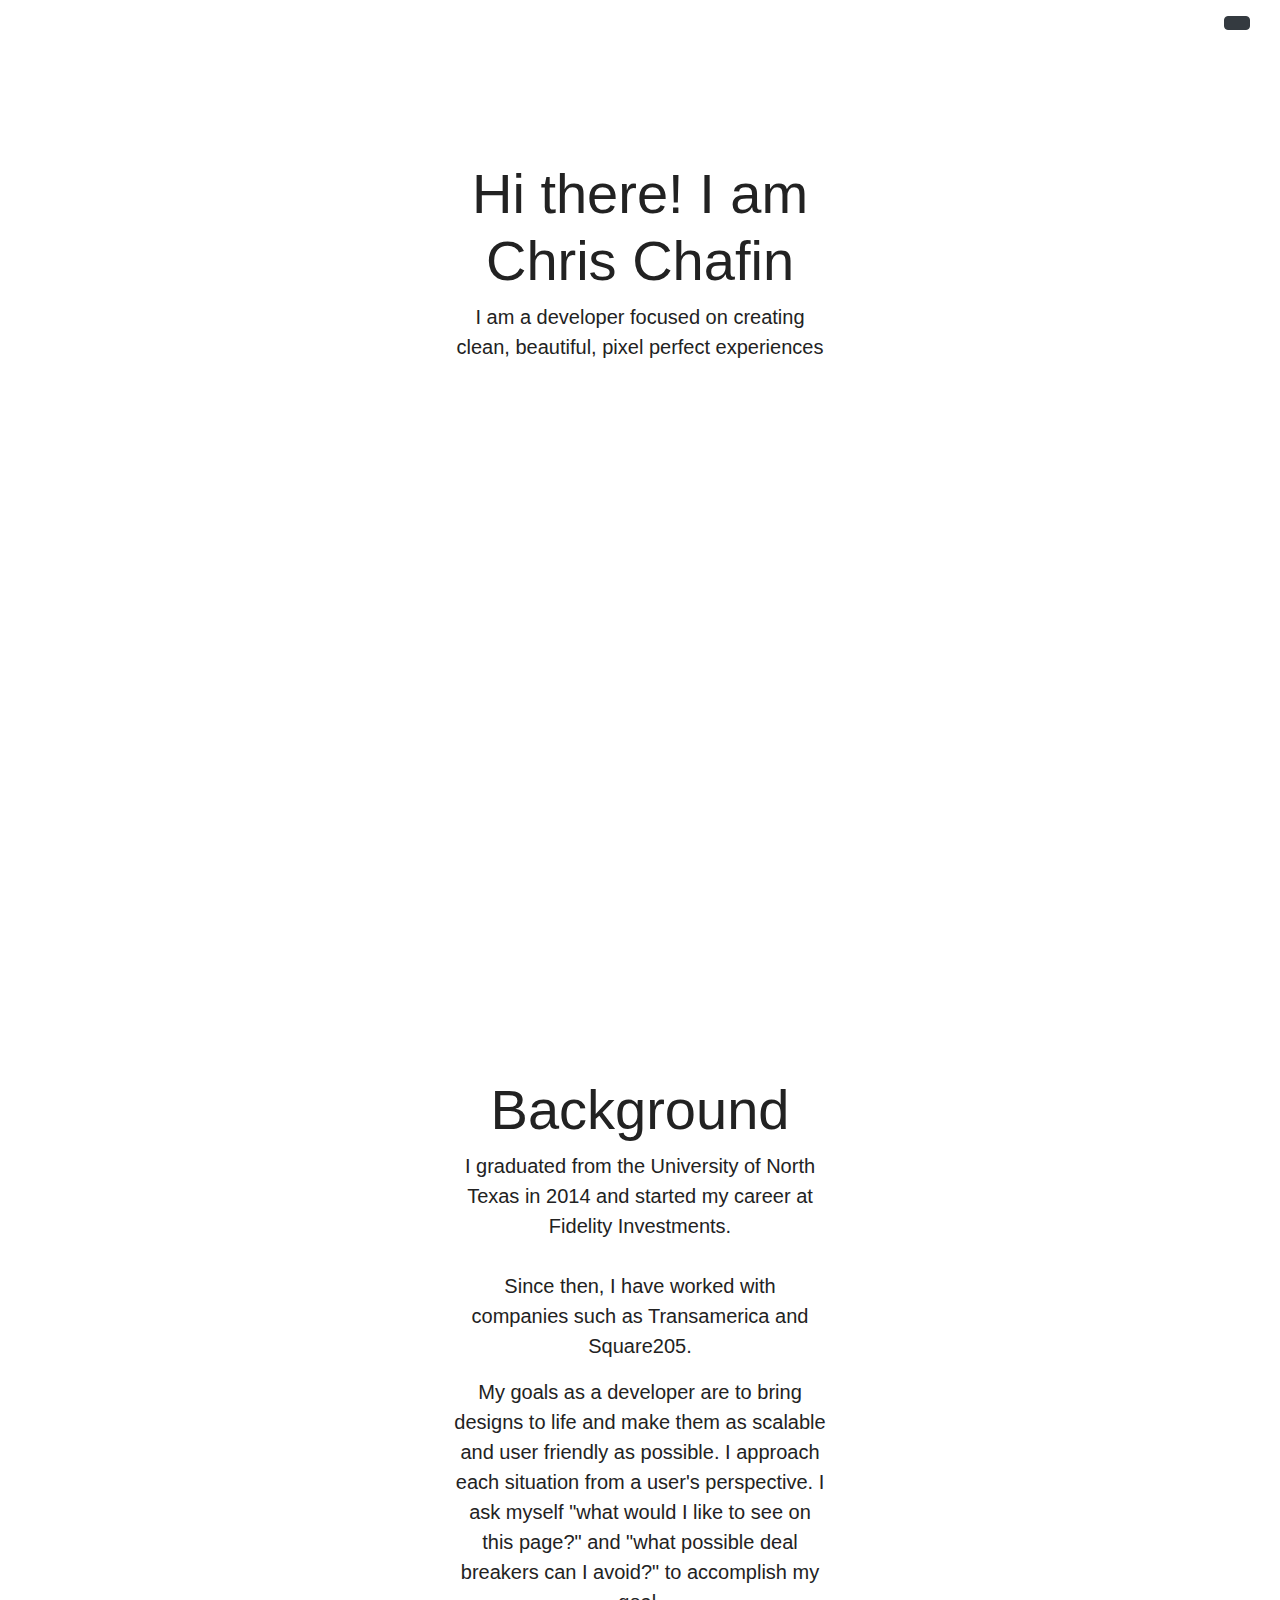
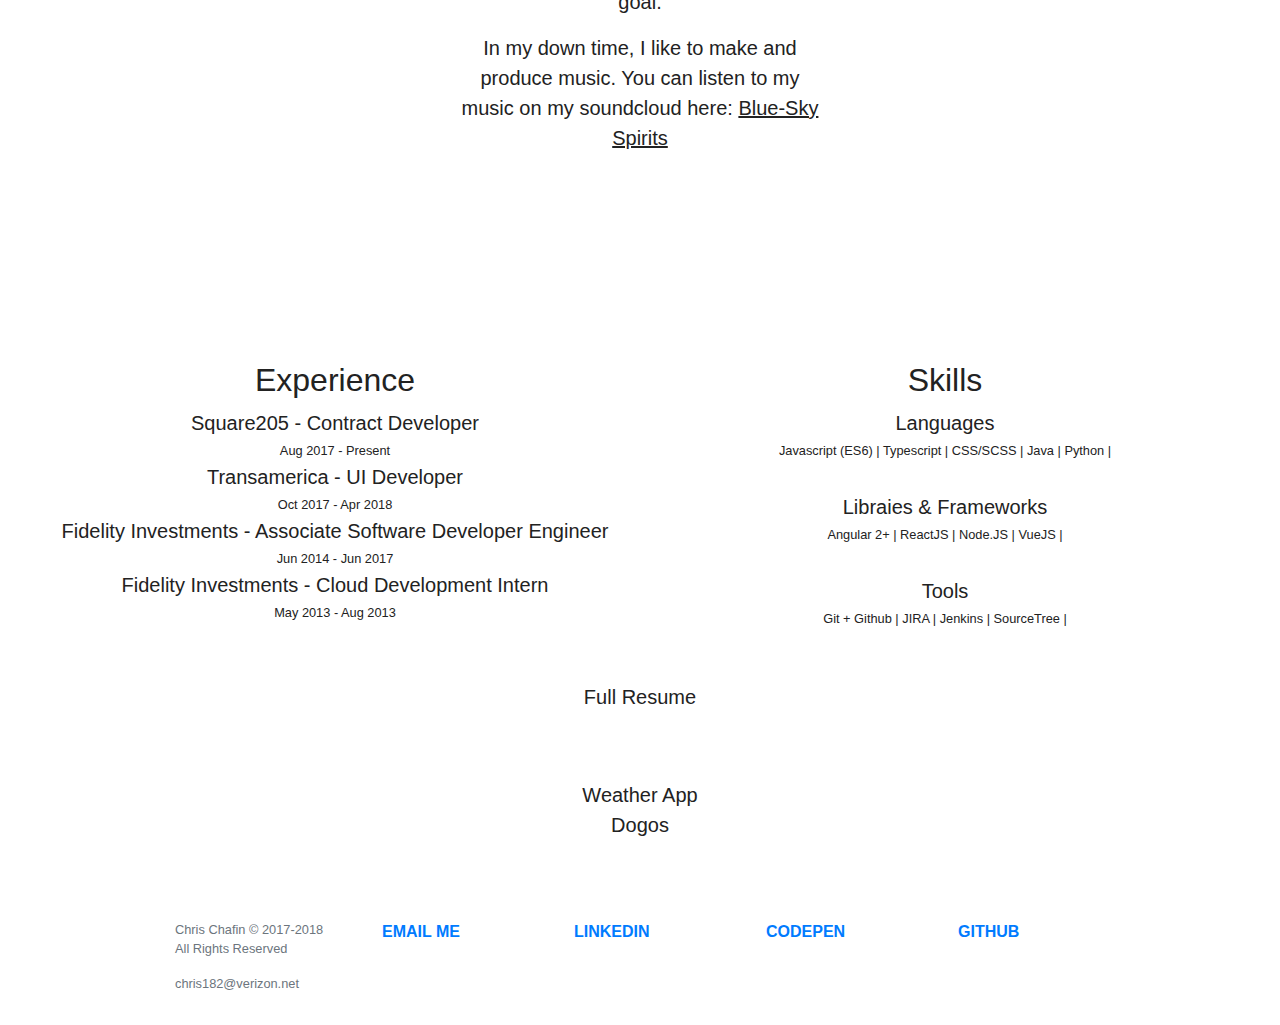
==== index.html @ ce21b732 "Initial upload" ====
<!doctype html>

<html lang="en">
<head>
  <meta charset="utf-8">
  <meta name="viewport" content="width=device-width, initial-scale=1, shrink-to-fit=no">

  <title>Chris Chafin</title>
  <link rel="icon" href="img/favicon-connectdevelop.ico" type="image/x-icon">
  <meta name="Chris Chafin" content="SitePoint">
  <!-- BS 4 -->
  <link rel="stylesheet" href="https://maxcdn.bootstrapcdn.com/bootstrap/4.0.0/css/bootstrap.min.css" integrity="sha384-Gn5384xqQ1aoWXA+058RXPxPg6fy4IWvTNh0E263XmFcJlSAwiGgFAW/dAiS6JXm" crossorigin="anonymous">
  <!-- Font Awesome -->
  <link rel="stylesheet" href="https://use.fontawesome.com/releases/v5.1.1/css/all.css" integrity="sha384-O8whS3fhG2OnA5Kas0Y9l3cfpmYjapjI0E4theH4iuMD+pLhbf6JI0jIMfYcK3yZ" crossorigin="anonymous">
  <!-- Animate CSS -->
  <link rel="stylesheet"
  href="https://cdnjs.cloudflare.com/ajax/libs/animate.css/3.5.2/animate.min.css">  
  <!-- Main CSS -->
  <link rel="stylesheet" href="css/base.css">

</head>
  <body>
    <div class="container-fluid" style="position:relative;">
      <button type="button" class="btn btn-dark" id="switcher" onclick="dark()">
        <i class="far fa-sun" id="switch_icon"></i>
      </button>
      <!-- main content -->
      <!-- summary -->
      <div class="overflow-hidden p-3 p-md-5 m-md-3 text-center" id="summary">
        <div class="col-md-5 p-lg-5 mx-auto my-5">
          <h1 class="display-4 font-weight-normal">Hi there! I am Chris Chafin</h1>
          <p class="lead font-weight-normal">I am a developer focused on creating clean, beautiful, pixel perfect experiences</p>
        </div>
      </div>
      <!-- background -->
      <div class="overflow-hidden p-3 p-md-5 m-md-3 text-center row" id="background">
        <div class="col-md-5 p-lg-5 mx-auto my-5">
          <h1 class="display-4 font-weight-normal">Background</h1>
          <p class="lead font-weight-normal">I graduated from the University of North Texas in 2014 and started my career at Fidelity Investments. <br/><br/>Since then, I have worked with companies such as Transamerica and Square205.</p>
          <p class="lead font-weight-normal">My goals as a developer are to bring designs to life and make them as scalable and user friendly as possible. I approach each situation from a user's perspective. I ask myself "what would I like to see on this page?" and "what possible deal breakers can I avoid?" to accomplish my goal.</p>
          <p class="lead font-weight-normal">In my down time, I like to make and produce music. You can listen to my music on my soundcloud here: <a href="https://soundcloud.com/blue-sky-spirits" target="_blank" style="text-decoration: underline;"><i class="fab fa-soundcloud"></i> Blue-Sky Spirits</a></p>
        </div>                
      </div>  
      <!-- experience -->
      <div class="d-md-flex flex-md-equal w-100" id="experience">
        <div class="text-center overflow-hidden" id="work">
          <div class="my-3 py-3">
            <h2 class="display-5">Experience</h2>
            <p class="lead"><a class="work-link" href="http://www.square205.com" target="_blank">Square205</a> - Contract Developer</p>
            <small>Aug 2017 - Present</small>
            <p class="lead"><a class="work-link" href="https://www.transamerica.com/individual/" target="_blank">Transamerica</a> - UI Developer</p>
            <small>Oct 2017 - Apr 2018</small>
            <p class="lead"><a class="work-link" href="https://www.fidelity.com/" target="_blank">Fidelity Investments</a> - Associate Software Developer Engineer</p>
            <small>Jun 2014 - Jun 2017</small>
            <p class="lead"><a class="work-link" href="https://www.fidelity.com/" target="_blank">Fidelity Investments</a> - Cloud Development Intern</p>
            <small>May 2013 - Aug 2013</small><br />
          </div>
        </div>
        <div class="text-center overflow-hidden" id="skills">
          <div class="my-3 p-3">
            <h2 class="display-5">Skills</h2>
            <p class="lead">Languages</p>
            <small>Javascript (ES6)</small>
            <small>Typescript</small>
            <small>CSS/SCSS</small>
            <small>Java</small>
            <small>Python</small>
            <div class="skill-list">
              <p class="lead">Libraies & Frameworks</p>
              <small>Angular 2+</small>
              <small>ReactJS</small>
              <small>Node.JS</small>
              <small>VueJS</small>
              <p class="lead">Tools</p>
              <small>Git + Github</small>
              <small>JIRA</small>
              <small>Jenkins</small>
              <small>SourceTree</small>
            </div>
          </div>
        </div>
      </div>
      <!-- resume link -->
      <div class="resume text-center">
        <a class="lead" id="resume-link" href="docs/Christopher_Chafin_Resume.pdf" target="_blank"><i class="far fa-hand-point-right"></i> Full Resume <i class="far fa-hand-point-left"></i></a>
      </div>  
      <!-- projects -->
      <div class="position-relative overflow-hidden p-3 p-md-5 m-md-3 text-center" id="projects">
        <!-- weather -->
        <a class='lead' href='weather-app/weather-2.html' target='_blank'>Weather App</a>
        <br/>
        <!-- dogs -->
        <a class="lead" href='dogs.html' target='_blank'>Dogos</a>
      </div>

      <!-- footer -->
      <footer class="container py-3">
        <div class="row">
            <div class="col-12 col-md">
              <!-- Icon -->
              <small class="d-block mb-3 text-muted">Chris Chafin © 2017-2018 All Rights Reserved</small>
              <small class="d-block mb-3 text-muted">chris182@verizon.net</small>
            </div>
            <div class="col-6 col-md">
              <ul class="list-unstyled text-small">
                <li><a class="footer_link" href="mailto:chris182@verizon.net"><i class="far fa-envelope"></i> Email Me</a></li>
              </ul>
            </div>
            <div class="col-6 col-md">
              <ul class="list-unstyled text-small">
                <li><a class="footer_link" href="https://www.linkedin.com/in/christopher-chafin/"><i class="fab fa-linkedin"></i> LinkedIn</a></li>
              </ul>
            </div>
            <div class="col-6 col-md">
              <ul class="list-unstyled text-small">
                <li><a class="footer_link" href="https://codepen.io/ChrisChafin/"><i class="fab fa-codepen"></i> CodePen</a></li>
              </ul>
            </div>
            <div class="col-6 col-md">
              <ul class="list-unstyled text-small">
                <li><a class="footer_link" href="https://github.com/ChrisChafin"><i class="fab fa-github"></i> Github</a></li>
              </ul>
            </div>                              
        </div>
      </footer>
    </div>
    
    
    <!-- scripts -->
    <script src="https://code.jquery.com/jquery-3.2.1.slim.min.js" integrity="sha384-KJ3o2DKtIkvYIK3UENzmM7KCkRr/rE9/Qpg6aAZGJwFDMVNA/GpGFF93hXpG5KkN" crossorigin="anonymous"></script>
    <script src="https://cdnjs.cloudflare.com/ajax/libs/popper.js/1.12.9/umd/popper.min.js" integrity="sha384-ApNbgh9B+Y1QKtv3Rn7W3mgPxhU9K/ScQsAP7hUibX39j7fakFPskvXusvfa0b4Q" crossorigin="anonymous"></script>
    <script src="https://maxcdn.bootstrapcdn.com/bootstrap/4.0.0/js/bootstrap.min.js" integrity="sha384-JZR6Spejh4U02d8jOt6vLEHfe/JQGiRRSQQxSfFWpi1MquVdAyjUar5+76PVCmYl" crossorigin="anonymous"></script>
    <script src="js/scripts.js"></script>
  </body>
</html>
---- css/base.css ----
.container {
  max-width: 960px;
}

body {
  background-color: #fff;
  color: #222;
}

body #switcher::after{
  /* content: 'Dark'; */
}

.bg-dark {
  background-color: #191e27 !important;
  color: #afafbf !important;
}

.no-bg {
  background-color: unset !important;
}

a {
  color: #222;
}

a:hover {
  color: #222;
  text-decoration: none;
}

body.dark {
  background-color: #191e27;
  color: #afafbf;
}

body.dark a,
body.dark a:hover {
  color: #afafbf;
  text-decoration: none;
}

body.dark #resume-link {
  padding: 0 5px 0 5px;
  -webkit-transition: all .2s ease-in-out;
  transition: all .2s ease-in-out;
}

body.dark #resume-link:hover {
  -webkit-box-shadow: inset 0 -33px 0 0 #7FE57E;
  box-shadow: inset 0 -33px 0 0 #7FE57E;
  border-radius: 10px;
  color: #222
}


body.dark .footer_link {
 color: #afafbf!important;  
 border-bottom: 1px solid rgba(175,175,191, 0)!important;
  -webkit-transition: border 500ms ease;
  -moz-transition: border 500ms ease;
  -ms-transition: border 500ms ease;
  -o-transition: border 500ms ease;
  transition: border 500ms ease; 
}

body.dark .footer_link:hover,
body.dark .footer_link:focus
{
  border-bottom: 1px solid rgba(175,175,191, 1)!important;
}


#summary {
  height: 100vh;
}

#nav {
  background-color: #191e27;
}

#nav a {
  color: #afafaf;
}

ul {
  list-style: none;
}

#switcher {
  position: absolute;
  right: 30px;
}

.btn-light {
  background-color: #7FE57E;
  border-color: #7FE57E;
}

.btn-light:hover,
.btn-light:active,
.btn-light:focus {
  background-color: #7FE57E;
  border-color: #7FE57E;
  box-shadow: #7FE57E;
}

#nym {  
  min-height: 100%;
  /* min-width: 100%; */
  background-image: url("../img/nym.jpg");
  background-repeat: none;
  background-position: center;
  background-size: cover;
}

#cowboy {
  min-height: 100%;
  /* min-width: 100%; */
  background-image: url("../img/cowboy.jpg");
  background-repeat: none;
  background-position: center;
  background-size: cover;
}

#experience {
  padding: 0 15px 0 15px;
}

#experience div p {
  margin: 0;
}

#work {
  /* margin: 0 10px 0 0; */
  padding:0 10px 0 10px;
}

.work-link {
  font-weight: bolder!important;
}

#skills {
  /* margin: 0 0 0 10px; */
  padding:0 10px 0 10px;
}

#skills div .skill-list p {
  margin: 30px 0 0 0;
}

#skills small::after {
  content: " | "

}

.resume {
  margin: 20px 0 20px 0;
}

#resume-link {
  padding: 0 5px 0 5px;
  border-radius: 10px;
  -webkit-transition: all .2s ease-in-out;
  transition: all .2s ease-in-out;
}

#resume-link:hover {
  -webkit-box-shadow: inset 0 -33px 0 0 #007bff;
  box-shadow: inset 0 -33px 0 0 #007bff;
  color: #222;
}

.footer_link {
  color: #007bff!important;
  text-transform: uppercase;
  font-weight: 700;
  margin: 0 15px;
  outline: 0;
  border-bottom: 1px solid rgba(0,123,255, 0);
  -webkit-transition: border 500ms ease;
  -moz-transition: border 500ms ease;
  -ms-transition: border 500ms ease;
  -o-transition: border 500ms ease;
  transition: border 500ms ease; 
}

.footer_link:hover,
.footer_link:focus {
  border-bottom: 1px solid rgba(0,123,255, 1)
}

/*
 * Custom translucent site header
 */

.site-header {
  background-color: rgba(0, 0, 0, .85);
  -webkit-backdrop-filter: saturate(180%) blur(20px);
  backdrop-filter: saturate(180%) blur(20px);
}
.site-header a {
  color: #999;
  transition: ease-in-out color .15s;
}
.site-header a:hover {
  color: #fff;
  text-decoration: none;
}


/*
 * Extra utilities
 */

.border-top { border-top: 1px solid #e5e5e5; }
.border-bottom { border-bottom: 1px solid #e5e5e5; }

.box-shadow { box-shadow: 0 .25rem .75rem rgba(0, 0, 0, .05); }

.flex-equal > * {
  -ms-flex: 1;
  -webkit-box-flex: 1;
  flex: 1;
}
@media (min-width: 768px) {
  .flex-md-equal > * {
    -ms-flex: 1;
    -webkit-box-flex: 1;
    flex: 1;
  }
}

.overflow-hidden { overflow: hidden; }
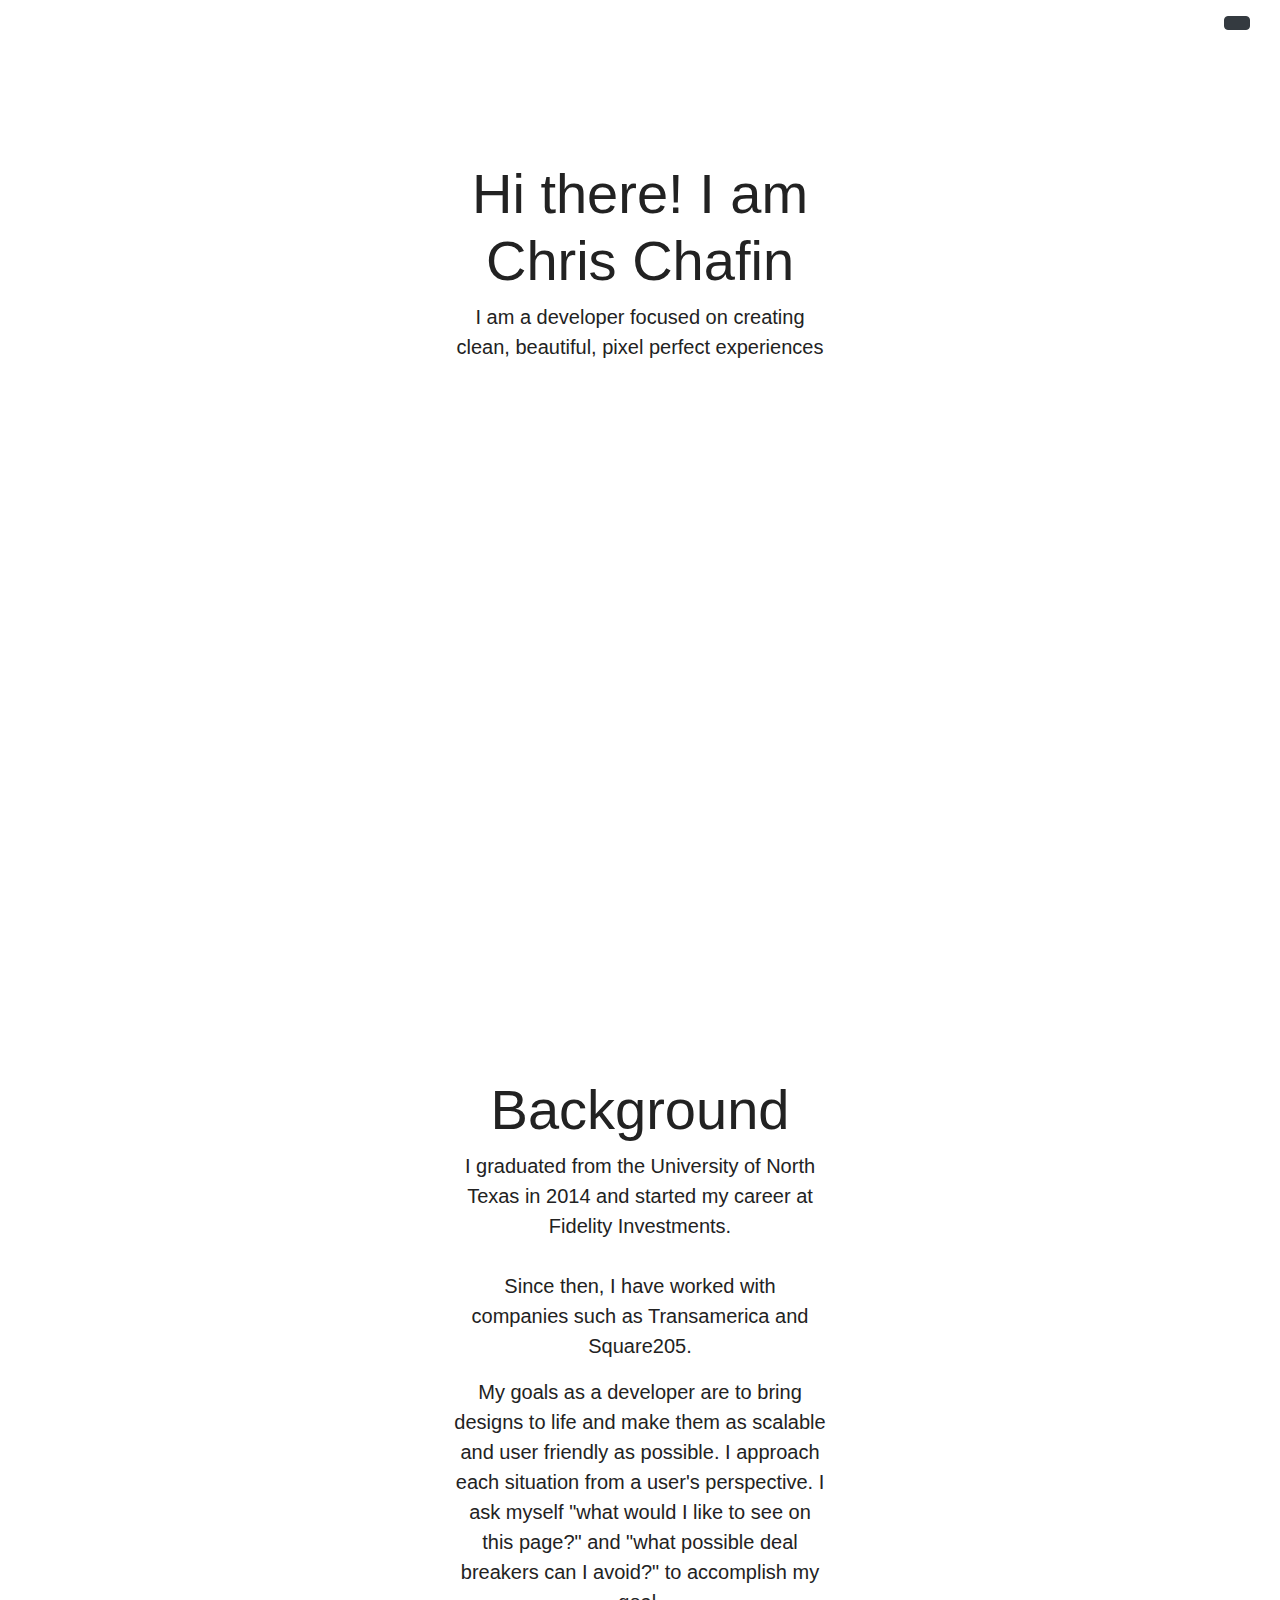
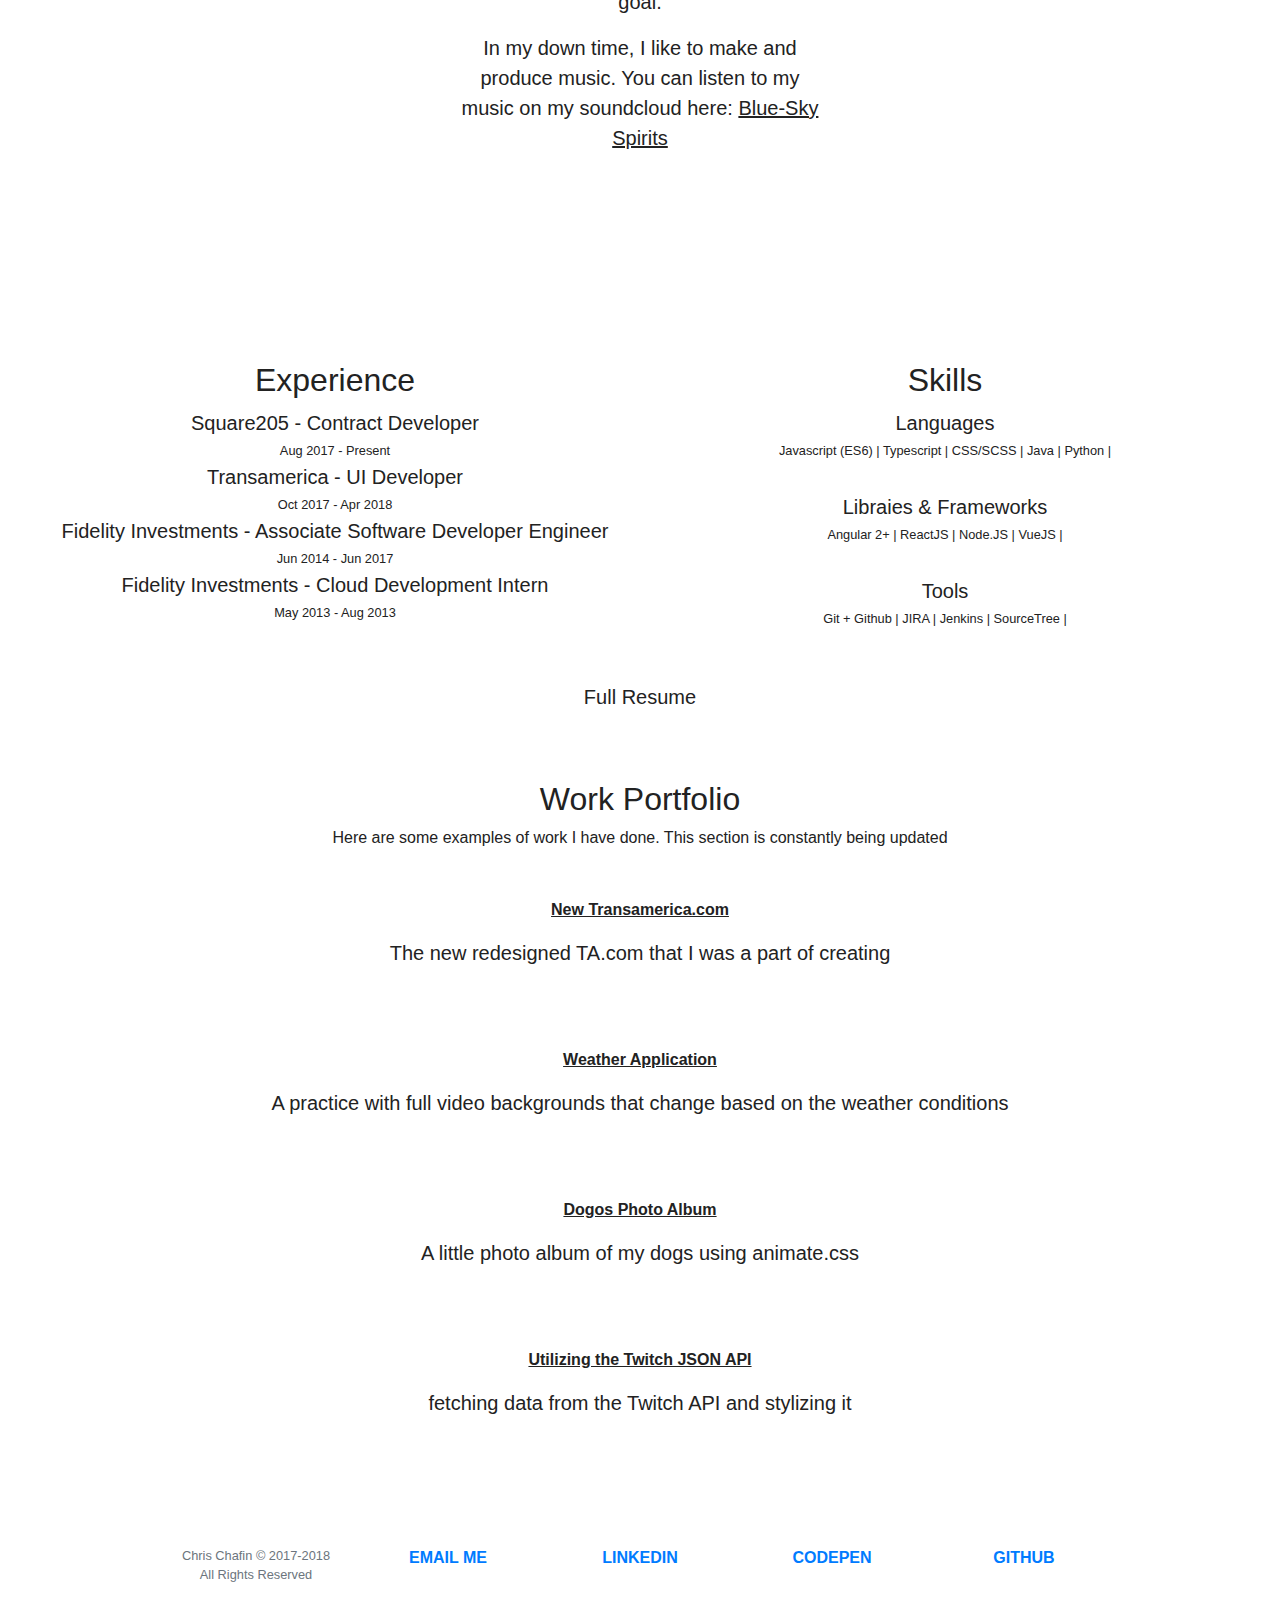
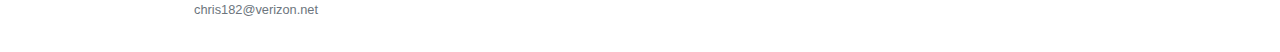
==== commit 926c63d0: "HTML refactor" ====
--- a/index.html
+++ b/index.html
@@ -1,135 +1,169 @@
-<!doctype html>
-
-<html lang="en">
-<head>
-  <meta charset="utf-8">
-  <meta name="viewport" content="width=device-width, initial-scale=1, shrink-to-fit=no">
-
-  <title>Chris Chafin</title>
-  <link rel="icon" href="img/favicon-connectdevelop.ico" type="image/x-icon">
-  <meta name="Chris Chafin" content="SitePoint">
-  <!-- BS 4 -->
-  <link rel="stylesheet" href="https://maxcdn.bootstrapcdn.com/bootstrap/4.0.0/css/bootstrap.min.css" integrity="sha384-Gn5384xqQ1aoWXA+058RXPxPg6fy4IWvTNh0E263XmFcJlSAwiGgFAW/dAiS6JXm" crossorigin="anonymous">
-  <!-- Font Awesome -->
-  <link rel="stylesheet" href="https://use.fontawesome.com/releases/v5.1.1/css/all.css" integrity="sha384-O8whS3fhG2OnA5Kas0Y9l3cfpmYjapjI0E4theH4iuMD+pLhbf6JI0jIMfYcK3yZ" crossorigin="anonymous">
-  <!-- Animate CSS -->
-  <link rel="stylesheet"
-  href="https://cdnjs.cloudflare.com/ajax/libs/animate.css/3.5.2/animate.min.css">  
-  <!-- Main CSS -->
-  <link rel="stylesheet" href="css/base.css">
-
-</head>
-  <body>
-    <div class="container-fluid" style="position:relative;">
-      <button type="button" class="btn btn-dark" id="switcher" onclick="dark()">
-        <i class="far fa-sun" id="switch_icon"></i>
-      </button>
-      <!-- main content -->
-      <!-- summary -->
-      <div class="overflow-hidden p-3 p-md-5 m-md-3 text-center" id="summary">
-        <div class="col-md-5 p-lg-5 mx-auto my-5">
-          <h1 class="display-4 font-weight-normal">Hi there! I am Chris Chafin</h1>
-          <p class="lead font-weight-normal">I am a developer focused on creating clean, beautiful, pixel perfect experiences</p>
-        </div>
-      </div>
-      <!-- background -->
-      <div class="overflow-hidden p-3 p-md-5 m-md-3 text-center row" id="background">
-        <div class="col-md-5 p-lg-5 mx-auto my-5">
-          <h1 class="display-4 font-weight-normal">Background</h1>
-          <p class="lead font-weight-normal">I graduated from the University of North Texas in 2014 and started my career at Fidelity Investments. <br/><br/>Since then, I have worked with companies such as Transamerica and Square205.</p>
-          <p class="lead font-weight-normal">My goals as a developer are to bring designs to life and make them as scalable and user friendly as possible. I approach each situation from a user's perspective. I ask myself "what would I like to see on this page?" and "what possible deal breakers can I avoid?" to accomplish my goal.</p>
-          <p class="lead font-weight-normal">In my down time, I like to make and produce music. You can listen to my music on my soundcloud here: <a href="https://soundcloud.com/blue-sky-spirits" target="_blank" style="text-decoration: underline;"><i class="fab fa-soundcloud"></i> Blue-Sky Spirits</a></p>
-        </div>                
-      </div>  
-      <!-- experience -->
-      <div class="d-md-flex flex-md-equal w-100" id="experience">
-        <div class="text-center overflow-hidden" id="work">
-          <div class="my-3 py-3">
-            <h2 class="display-5">Experience</h2>
-            <p class="lead"><a class="work-link" href="http://www.square205.com" target="_blank">Square205</a> - Contract Developer</p>
-            <small>Aug 2017 - Present</small>
-            <p class="lead"><a class="work-link" href="https://www.transamerica.com/individual/" target="_blank">Transamerica</a> - UI Developer</p>
-            <small>Oct 2017 - Apr 2018</small>
-            <p class="lead"><a class="work-link" href="https://www.fidelity.com/" target="_blank">Fidelity Investments</a> - Associate Software Developer Engineer</p>
-            <small>Jun 2014 - Jun 2017</small>
-            <p class="lead"><a class="work-link" href="https://www.fidelity.com/" target="_blank">Fidelity Investments</a> - Cloud Development Intern</p>
-            <small>May 2013 - Aug 2013</small><br />
-          </div>
-        </div>
-        <div class="text-center overflow-hidden" id="skills">
-          <div class="my-3 p-3">
-            <h2 class="display-5">Skills</h2>
-            <p class="lead">Languages</p>
-            <small>Javascript (ES6)</small>
-            <small>Typescript</small>
-            <small>CSS/SCSS</small>
-            <small>Java</small>
-            <small>Python</small>
-            <div class="skill-list">
-              <p class="lead">Libraies & Frameworks</p>
-              <small>Angular 2+</small>
-              <small>ReactJS</small>
-              <small>Node.JS</small>
-              <small>VueJS</small>
-              <p class="lead">Tools</p>
-              <small>Git + Github</small>
-              <small>JIRA</small>
-              <small>Jenkins</small>
-              <small>SourceTree</small>
-            </div>
-          </div>
-        </div>
-      </div>
-      <!-- resume link -->
-      <div class="resume text-center">
-        <a class="lead" id="resume-link" href="docs/Christopher_Chafin_Resume.pdf" target="_blank"><i class="far fa-hand-point-right"></i> Full Resume <i class="far fa-hand-point-left"></i></a>
-      </div>  
-      <!-- projects -->
-      <div class="position-relative overflow-hidden p-3 p-md-5 m-md-3 text-center" id="projects">
-        <!-- weather -->
-        <a class='lead' href='weather-app/weather-2.html' target='_blank'>Weather App</a>
-        <br/>
-        <!-- dogs -->
-        <a class="lead" href='dogs.html' target='_blank'>Dogos</a>
-      </div>
-
-      <!-- footer -->
-      <footer class="container py-3">
-        <div class="row">
-            <div class="col-12 col-md">
-              <!-- Icon -->
-              <small class="d-block mb-3 text-muted">Chris Chafin © 2017-2018 All Rights Reserved</small>
-              <small class="d-block mb-3 text-muted">chris182@verizon.net</small>
-            </div>
-            <div class="col-6 col-md">
-              <ul class="list-unstyled text-small">
-                <li><a class="footer_link" href="mailto:chris182@verizon.net"><i class="far fa-envelope"></i> Email Me</a></li>
-              </ul>
-            </div>
-            <div class="col-6 col-md">
-              <ul class="list-unstyled text-small">
-                <li><a class="footer_link" href="https://www.linkedin.com/in/christopher-chafin/"><i class="fab fa-linkedin"></i> LinkedIn</a></li>
-              </ul>
-            </div>
-            <div class="col-6 col-md">
-              <ul class="list-unstyled text-small">
-                <li><a class="footer_link" href="https://codepen.io/ChrisChafin/"><i class="fab fa-codepen"></i> CodePen</a></li>
-              </ul>
-            </div>
-            <div class="col-6 col-md">
-              <ul class="list-unstyled text-small">
-                <li><a class="footer_link" href="https://github.com/ChrisChafin"><i class="fab fa-github"></i> Github</a></li>
-              </ul>
-            </div>                              
-        </div>
-      </footer>
-    </div>
-    
-    
-    <!-- scripts -->
-    <script src="https://code.jquery.com/jquery-3.2.1.slim.min.js" integrity="sha384-KJ3o2DKtIkvYIK3UENzmM7KCkRr/rE9/Qpg6aAZGJwFDMVNA/GpGFF93hXpG5KkN" crossorigin="anonymous"></script>
-    <script src="https://cdnjs.cloudflare.com/ajax/libs/popper.js/1.12.9/umd/popper.min.js" integrity="sha384-ApNbgh9B+Y1QKtv3Rn7W3mgPxhU9K/ScQsAP7hUibX39j7fakFPskvXusvfa0b4Q" crossorigin="anonymous"></script>
-    <script src="https://maxcdn.bootstrapcdn.com/bootstrap/4.0.0/js/bootstrap.min.js" integrity="sha384-JZR6Spejh4U02d8jOt6vLEHfe/JQGiRRSQQxSfFWpi1MquVdAyjUar5+76PVCmYl" crossorigin="anonymous"></script>
-    <script src="js/scripts.js"></script>
-  </body>
+<!doctype html>
+
+<html lang="en">
+<head>
+  <meta charset="utf-8">
+  <meta name="viewport" content="width=device-width, initial-scale=1, shrink-to-fit=no">
+
+  <title>Chris Chafin - Home</title>
+  <link rel="icon" href="img/favicon-connectdevelop.ico" type="image/x-icon">
+  <meta name="Chris Chafin" content="SitePoint">
+  <!-- BS 4 -->
+  <link rel="stylesheet" href="https://maxcdn.bootstrapcdn.com/bootstrap/4.0.0/css/bootstrap.min.css" integrity="sha384-Gn5384xqQ1aoWXA+058RXPxPg6fy4IWvTNh0E263XmFcJlSAwiGgFAW/dAiS6JXm" crossorigin="anonymous">
+  <!-- Font Awesome -->
+  <link rel="stylesheet" href="https://use.fontawesome.com/releases/v5.1.1/css/all.css" integrity="sha384-O8whS3fhG2OnA5Kas0Y9l3cfpmYjapjI0E4theH4iuMD+pLhbf6JI0jIMfYcK3yZ" crossorigin="anonymous">
+  <!-- Animate CSS -->
+  <link rel="stylesheet"
+  href="https://cdnjs.cloudflare.com/ajax/libs/animate.css/3.5.2/animate.min.css">  
+  <!-- Main CSS -->
+  <link rel="stylesheet" href="css/base.css">
+
+</head>
+<body>
+  <div class="container-fluid" style="position:relative;">
+    <button type="button" class="btn btn-dark" id="switcher" onclick="dark()">
+      <i class="far fa-sun" id="switch_icon"></i>
+    </button>
+    <!-- main content -->
+    <!-- summary -->
+    <div class="overflow-hidden p-3 p-md-5 m-md-3 text-center animated lightSpeedIn" id="summary">
+      <div class="col-md-5 p-lg-5 mx-auto my-5">
+        <h1 class="font-weight-normal">Hi there! I am Chris Chafin</h1>
+        <p class="lead font-weight-normal">I am a developer focused on creating clean, beautiful, pixel perfect experiences</p>
+      </div>
+    </div>
+    <!-- background -->
+    <div class="overflow-hidden p-3 p-md-5 m-md-3 text-center row" id="background">
+      <div class="col-md-5 p-lg-5 mx-auto my-5">
+        <h1 class="display-4 font-weight-normal">Background</h1>
+        <p class="lead font-weight-normal">I graduated from the University of North Texas in 2014 and started my career at Fidelity Investments. <br/><br/>Since then, I have worked with companies such as Transamerica and Square205.</p>
+        <p class="lead font-weight-normal">My goals as a developer are to bring designs to life and make them as scalable and user friendly as possible. I approach each situation from a user's perspective. I ask myself "what would I like to see on this page?" and "what possible deal breakers can I avoid?" to accomplish my goal.</p>
+        <p class="lead font-weight-normal">In my down time, I like to make and produce music. You can listen to my music on my soundcloud here: <a href="https://soundcloud.com/blue-sky-spirits" target="_blank" style="text-decoration: underline;"><i class="fab fa-soundcloud"></i> Blue-Sky Spirits</a></p>
+      </div>                
+    </div>  
+    <!-- experience -->
+    <div class="d-md-flex flex-md-equal w-100" id="experience">
+      <div class="text-center overflow-hidden" id="work">
+        <div class="my-3 py-3">
+          <h2 class="display-5">Experience</h2>
+          <p class="lead"><a class="work-link" href="http://www.square205.com" target="_blank">Square205</a> - Contract Developer</p>
+          <small>Aug 2017 - Present</small>
+          <p class="lead"><a class="work-link" href="https://www.transamerica.com/individual/" target="_blank">Transamerica</a> - UI Developer</p>
+          <small>Oct 2017 - Apr 2018</small>
+          <p class="lead"><a class="work-link" href="https://www.fidelity.com/" target="_blank">Fidelity Investments</a> - Associate Software Developer Engineer</p>
+          <small>Jun 2014 - Jun 2017</small>
+          <p class="lead"><a class="work-link" href="https://www.fidelity.com/" target="_blank">Fidelity Investments</a> - Cloud Development Intern</p>
+          <small>May 2013 - Aug 2013</small><br />
+        </div>
+      </div>
+      <div class="text-center overflow-hidden" id="skills">
+        <div class="my-3 p-3">
+          <h2 class="display-5">Skills</h2>
+          <p class="lead">Languages</p>
+          <small>Javascript (ES6)</small>
+          <small>Typescript</small>
+          <small>CSS/SCSS</small>
+          <small>Java</small>
+          <small>Python</small>
+          <div class="skill-list">
+            <p class="lead">Libraies & Frameworks</p>
+            <small>Angular 2+</small>
+            <small>ReactJS</small>
+            <small>Node.JS</small>
+            <small>VueJS</small>
+            <p class="lead">Tools</p>
+            <small>Git + Github</small>
+            <small>JIRA</small>
+            <small>Jenkins</small>
+            <small>SourceTree</small>
+          </div>
+        </div>
+      </div>
+    </div>
+    <!-- resume link -->
+    <div class="resume text-center" id="resume-section">
+      <a class="lead" id="resume-link" href="docs/Christopher_Chafin_Resume.pdf" target="_blank"><i class="far fa-hand-point-right"></i> Full Resume <i class="far fa-hand-point-left"></i></a>
+    </div>  
+    <!-- projects -->
+    <div class="position-relative overflow-hidden p-3 p-md-5 m-md-3 text-center" id="projects">
+      <h2>Work Portfolio</h2>
+      <p>Here are some examples of work I have done. This section is constantly being updated</p>
+      <!-- TA.com -->
+      <div class="text-center overflow-hidden" id="ta.com">
+        <div class="my-3 py-3">
+          <p>
+            <a id="resume-link" href='https://www.transamerica.com/individual/' target='_blank'>New Transamerica.com</a>
+          </p>
+          <p class="lead">The new redesigned TA.com that I was a part of creating</p>
+      </div>
+      </div>
+      <!-- weather app-->
+      <div class="text-center overflow-hidden" id="weather-app">
+          <div class="my-3 py-3">
+            <p>
+              <a id="resume-link" href='weather-app/weather-2.html' target='_blank'>Weather Application</a>
+            </p>
+            <p class="lead">A practice with full video backgrounds that change based on the weather conditions</p>
+          </div>
+      </div> 
+      <!-- dogs -->       
+      <div class="text-center overflow-hidden" id="dogos">
+        <div class="my-3 py-3">
+          <p>
+            <a id="resume-link" href='dogs.html' target='_blank'>Dogos Photo Album</a>
+          </p>
+          <p class="lead">A little photo album of my dogs using animate.css</p>
+        </div>
+      </div>
+      <!-- Twitch API -->
+      <div class="text-center overflow-hidden" id="dogos">
+        <div class="my-3 py-3">
+          <p>
+            <a id="resume-link" href='https://codepen.io/ChrisChafin/full/weLwjg/' target='_blank'>Utilizing the Twitch JSON API</a>
+          </p>
+          <p class="lead">fetching data from the Twitch API and stylizing it </p>
+        </div>
+      </div>        
+    </div>    
+  </div>
+
+    <!-- footer -->
+    <footer class="container py-3" id="footer">
+      <div class="row text-center">
+          <div class="col-12 col-md">
+            <!-- Icon -->
+            <small class="d-block mb-3 text-muted">Chris Chafin © 2017-2018 All Rights Reserved</small>
+            <small class="d-block mb-3 text-muted">chris182@verizon.net</small>
+          </div>
+          <div class="col-6 col-md">
+            <ul class="list-unstyled text-small">
+              <li><a class="footer_link" href="mailto:chris182@verizon.net"><i class="far fa-envelope"></i> Email Me</a></li>
+            </ul>
+          </div>
+          <div class="col-6 col-md">
+            <ul class="list-unstyled text-small">
+              <li><a class="footer_link" href="https://www.linkedin.com/in/christopher-chafin/"><i class="fab fa-linkedin"></i> LinkedIn</a></li>
+            </ul>
+          </div>
+          <div class="col-6 col-md">
+            <ul class="list-unstyled text-small">
+              <li><a class="footer_link" href="https://codepen.io/ChrisChafin/"><i class="fab fa-codepen"></i> CodePen</a></li>
+            </ul>
+          </div>
+          <div class="col-6 col-md">
+            <ul class="list-unstyled text-small">
+              <li><a class="footer_link" href="https://github.com/ChrisChafin"><i class="fab fa-github"></i> Github</a></li>
+            </ul>
+          </div>                              
+      </div>
+    </footer>
+  </div>
+  
+  
+  <!-- scripts -->
+  <script src="https://code.jquery.com/jquery-3.2.1.slim.min.js" integrity="sha384-KJ3o2DKtIkvYIK3UENzmM7KCkRr/rE9/Qpg6aAZGJwFDMVNA/GpGFF93hXpG5KkN" crossorigin="anonymous"></script>
+  <script src="https://cdnjs.cloudflare.com/ajax/libs/popper.js/1.12.9/umd/popper.min.js" integrity="sha384-ApNbgh9B+Y1QKtv3Rn7W3mgPxhU9K/ScQsAP7hUibX39j7fakFPskvXusvfa0b4Q" crossorigin="anonymous"></script>
+  <script src="https://maxcdn.bootstrapcdn.com/bootstrap/4.0.0/js/bootstrap.min.js" integrity="sha384-JZR6Spejh4U02d8jOt6vLEHfe/JQGiRRSQQxSfFWpi1MquVdAyjUar5+76PVCmYl" crossorigin="anonymous"></script>
+  <script src="js/scripts.js"></script>
+</body>
 </html>--- a/css/base.css
+++ b/css/base.css
@@ -1,234 +1,220 @@
-.container {
-  max-width: 960px;
-}
-
-body {
-  background-color: #fff;
-  color: #222;
-}
-
-body #switcher::after{
-  /* content: 'Dark'; */
-}
-
-.bg-dark {
-  background-color: #191e27 !important;
-  color: #afafbf !important;
-}
-
-.no-bg {
-  background-color: unset !important;
-}
-
-a {
-  color: #222;
-}
-
-a:hover {
-  color: #222;
-  text-decoration: none;
-}
-
-body.dark {
-  background-color: #191e27;
-  color: #afafbf;
-}
-
-body.dark a,
-body.dark a:hover {
-  color: #afafbf;
-  text-decoration: none;
-}
-
-body.dark #resume-link {
-  padding: 0 5px 0 5px;
-  -webkit-transition: all .2s ease-in-out;
-  transition: all .2s ease-in-out;
-}
-
-body.dark #resume-link:hover {
-  -webkit-box-shadow: inset 0 -33px 0 0 #7FE57E;
-  box-shadow: inset 0 -33px 0 0 #7FE57E;
-  border-radius: 10px;
-  color: #222
-}
-
-
-body.dark .footer_link {
- color: #afafbf!important;  
- border-bottom: 1px solid rgba(175,175,191, 0)!important;
-  -webkit-transition: border 500ms ease;
-  -moz-transition: border 500ms ease;
-  -ms-transition: border 500ms ease;
-  -o-transition: border 500ms ease;
-  transition: border 500ms ease; 
-}
-
-body.dark .footer_link:hover,
-body.dark .footer_link:focus
-{
-  border-bottom: 1px solid rgba(175,175,191, 1)!important;
-}
-
-
-#summary {
-  height: 100vh;
-}
-
-#nav {
-  background-color: #191e27;
-}
-
-#nav a {
-  color: #afafaf;
-}
-
-ul {
-  list-style: none;
-}
-
-#switcher {
-  position: absolute;
-  right: 30px;
-}
-
-.btn-light {
-  background-color: #7FE57E;
-  border-color: #7FE57E;
-}
-
-.btn-light:hover,
-.btn-light:active,
-.btn-light:focus {
-  background-color: #7FE57E;
-  border-color: #7FE57E;
-  box-shadow: #7FE57E;
-}
-
-#nym {  
-  min-height: 100%;
-  /* min-width: 100%; */
-  background-image: url("../img/nym.jpg");
-  background-repeat: none;
-  background-position: center;
-  background-size: cover;
-}
-
-#cowboy {
-  min-height: 100%;
-  /* min-width: 100%; */
-  background-image: url("../img/cowboy.jpg");
-  background-repeat: none;
-  background-position: center;
-  background-size: cover;
-}
-
-#experience {
-  padding: 0 15px 0 15px;
-}
-
-#experience div p {
-  margin: 0;
-}
-
-#work {
-  /* margin: 0 10px 0 0; */
-  padding:0 10px 0 10px;
-}
-
-.work-link {
-  font-weight: bolder!important;
-}
-
-#skills {
-  /* margin: 0 0 0 10px; */
-  padding:0 10px 0 10px;
-}
-
-#skills div .skill-list p {
-  margin: 30px 0 0 0;
-}
-
-#skills small::after {
-  content: " | "
-
-}
-
-.resume {
-  margin: 20px 0 20px 0;
-}
-
-#resume-link {
-  padding: 0 5px 0 5px;
-  border-radius: 10px;
-  -webkit-transition: all .2s ease-in-out;
-  transition: all .2s ease-in-out;
-}
-
-#resume-link:hover {
-  -webkit-box-shadow: inset 0 -33px 0 0 #007bff;
-  box-shadow: inset 0 -33px 0 0 #007bff;
-  color: #222;
-}
-
-.footer_link {
-  color: #007bff!important;
-  text-transform: uppercase;
-  font-weight: 700;
-  margin: 0 15px;
-  outline: 0;
-  border-bottom: 1px solid rgba(0,123,255, 0);
-  -webkit-transition: border 500ms ease;
-  -moz-transition: border 500ms ease;
-  -ms-transition: border 500ms ease;
-  -o-transition: border 500ms ease;
-  transition: border 500ms ease; 
-}
-
-.footer_link:hover,
-.footer_link:focus {
-  border-bottom: 1px solid rgba(0,123,255, 1)
-}
-
-/*
- * Custom translucent site header
- */
-
-.site-header {
-  background-color: rgba(0, 0, 0, .85);
-  -webkit-backdrop-filter: saturate(180%) blur(20px);
-  backdrop-filter: saturate(180%) blur(20px);
-}
-.site-header a {
-  color: #999;
-  transition: ease-in-out color .15s;
-}
-.site-header a:hover {
-  color: #fff;
-  text-decoration: none;
-}
-
-
-/*
- * Extra utilities
- */
-
-.border-top { border-top: 1px solid #e5e5e5; }
-.border-bottom { border-bottom: 1px solid #e5e5e5; }
-
-.box-shadow { box-shadow: 0 .25rem .75rem rgba(0, 0, 0, .05); }
-
-.flex-equal > * {
-  -ms-flex: 1;
-  -webkit-box-flex: 1;
-  flex: 1;
-}
-@media (min-width: 768px) {
-  .flex-md-equal > * {
-    -ms-flex: 1;
-    -webkit-box-flex: 1;
-    flex: 1;
-  }
-}
-
+.container {
+  max-width: 960px;
+}
+
+body {
+  background-color: #fff;
+  color: #222;
+}
+
+.bg-dark {
+  background-color: #191e27 !important;
+  color: #afafbf !important;
+}
+
+.no-bg {
+  background-color: unset !important;
+}
+
+a {
+  color: #222;
+}
+
+a:hover {
+  color: #222;
+  text-decoration: none;
+}
+
+body.dark {
+  background-color: #191e27;
+  color: #afafbf;
+}
+
+body.dark a,
+body.dark a:hover {
+  color: #afafbf;
+  text-decoration: none;
+}
+
+body.dark #resume-link {
+  padding: 0 5px 0 5px;
+  -webkit-transition: all .2s ease-in-out;
+  transition: all .2s ease-in-out;
+}
+
+body.dark #resume-link:hover {
+  -webkit-box-shadow: inset 0 -33px 0 0 #7FE57E;
+  box-shadow: inset 0 -33px 0 0 #7FE57E;
+  border-radius: 10px;
+  color: #222
+}
+
+
+body.dark .footer_link {
+ color: #afafbf!important;  
+ border-bottom: 1px solid rgba(175,175,191, 0)!important;
+  -webkit-transition: border 500ms ease;
+  -moz-transition: border 500ms ease;
+  -ms-transition: border 500ms ease;
+  -o-transition: border 500ms ease;
+  transition: border 500ms ease; 
+}
+
+body.dark .footer_link:hover,
+body.dark .footer_link:focus
+{
+  border-bottom: 1px solid rgba(175,175,191, 1)!important;
+}
+
+
+#summary {
+  height: 100vh;
+}
+
+#summary > div > h1{
+  line-height: 1.2;
+  font-size: 3.5rem; 
+}
+
+#nav {
+  background-color: #191e27;
+}
+
+#nav a {
+  color: #afafaf;
+}
+
+ul {
+  list-style: none;
+}
+
+#switcher {
+  position: absolute;
+  right: 30px;
+  z-index: 1;
+}
+
+.btn-light {
+  background-color: #7FE57E;
+  border-color: #7FE57E;
+}
+
+.btn-light:hover,
+.btn-light:active,
+.btn-light:focus {
+  background-color: #7FE57E;
+  border-color: #7FE57E;
+  box-shadow: #7FE57E;
+}
+
+#experience {
+  padding: 0 15px 0 15px;
+}
+
+#experience div p {
+  margin: 0;
+}
+
+#work,
+#skills,
+#dogos {
+  padding:0 10px 0 10px;
+}
+
+.work-link {
+  font-weight: bolder!important;
+}
+
+
+#skills div .skill-list p {
+  margin: 30px 0 0 0;
+}
+
+#skills small::after {
+  content: " | "
+
+}
+
+.resume {
+  margin: 20px 0 20px 0;
+}
+
+#resume-link {
+  padding: 0 5px 0 5px;
+  border-radius: 10px;
+  -webkit-transition: all .2s ease-in-out;
+  transition: all .2s ease-in-out;
+}
+
+#resume-link:hover {
+  -webkit-box-shadow: inset 0 -33px 0 0 #007bff;
+  box-shadow: inset 0 -33px 0 0 #007bff;
+  color: #222;
+}
+
+#projects > div > div > p > a {
+  font-weight: bolder !important;
+  text-decoration: underline;
+}
+
+.footer_link {
+  color: #007bff!important;
+  text-transform: uppercase;
+  font-weight: 700;
+  margin: 0 15px;
+  outline: 0;
+  border-bottom: 1px solid rgba(0,123,255, 0);
+  -webkit-transition: border 500ms ease;
+  -moz-transition: border 500ms ease;
+  -ms-transition: border 500ms ease;
+  -o-transition: border 500ms ease;
+  transition: border 500ms ease; 
+}
+
+.footer_link:hover,
+.footer_link:focus {
+  border-bottom: 1px solid rgba(0,123,255, 1)
+}
+
+/*
+ * Custom translucent site header
+ */
+
+.site-header {
+  background-color: rgba(0, 0, 0, .85);
+  -webkit-backdrop-filter: saturate(180%) blur(20px);
+  backdrop-filter: saturate(180%) blur(20px);
+}
+.site-header a {
+  color: #999;
+  transition: ease-in-out color .15s;
+}
+.site-header a:hover {
+  color: #fff;
+  text-decoration: none;
+}
+
+
+/*
+ * Extra utilities
+ */
+
+.border-top { border-top: 1px solid #e5e5e5; }
+.border-bottom { border-bottom: 1px solid #e5e5e5; }
+
+.box-shadow { box-shadow: 0 .25rem .75rem rgba(0, 0, 0, .05); }
+
+.flex-equal > * {
+  -ms-flex: 1;
+  -webkit-box-flex: 1;
+  flex: 1;
+}
+@media (min-width: 768px) {
+  .flex-md-equal > * {
+    -ms-flex: 1;
+    -webkit-box-flex: 1;
+    flex: 1;
+  }
+}
+
 .overflow-hidden { overflow: hidden; }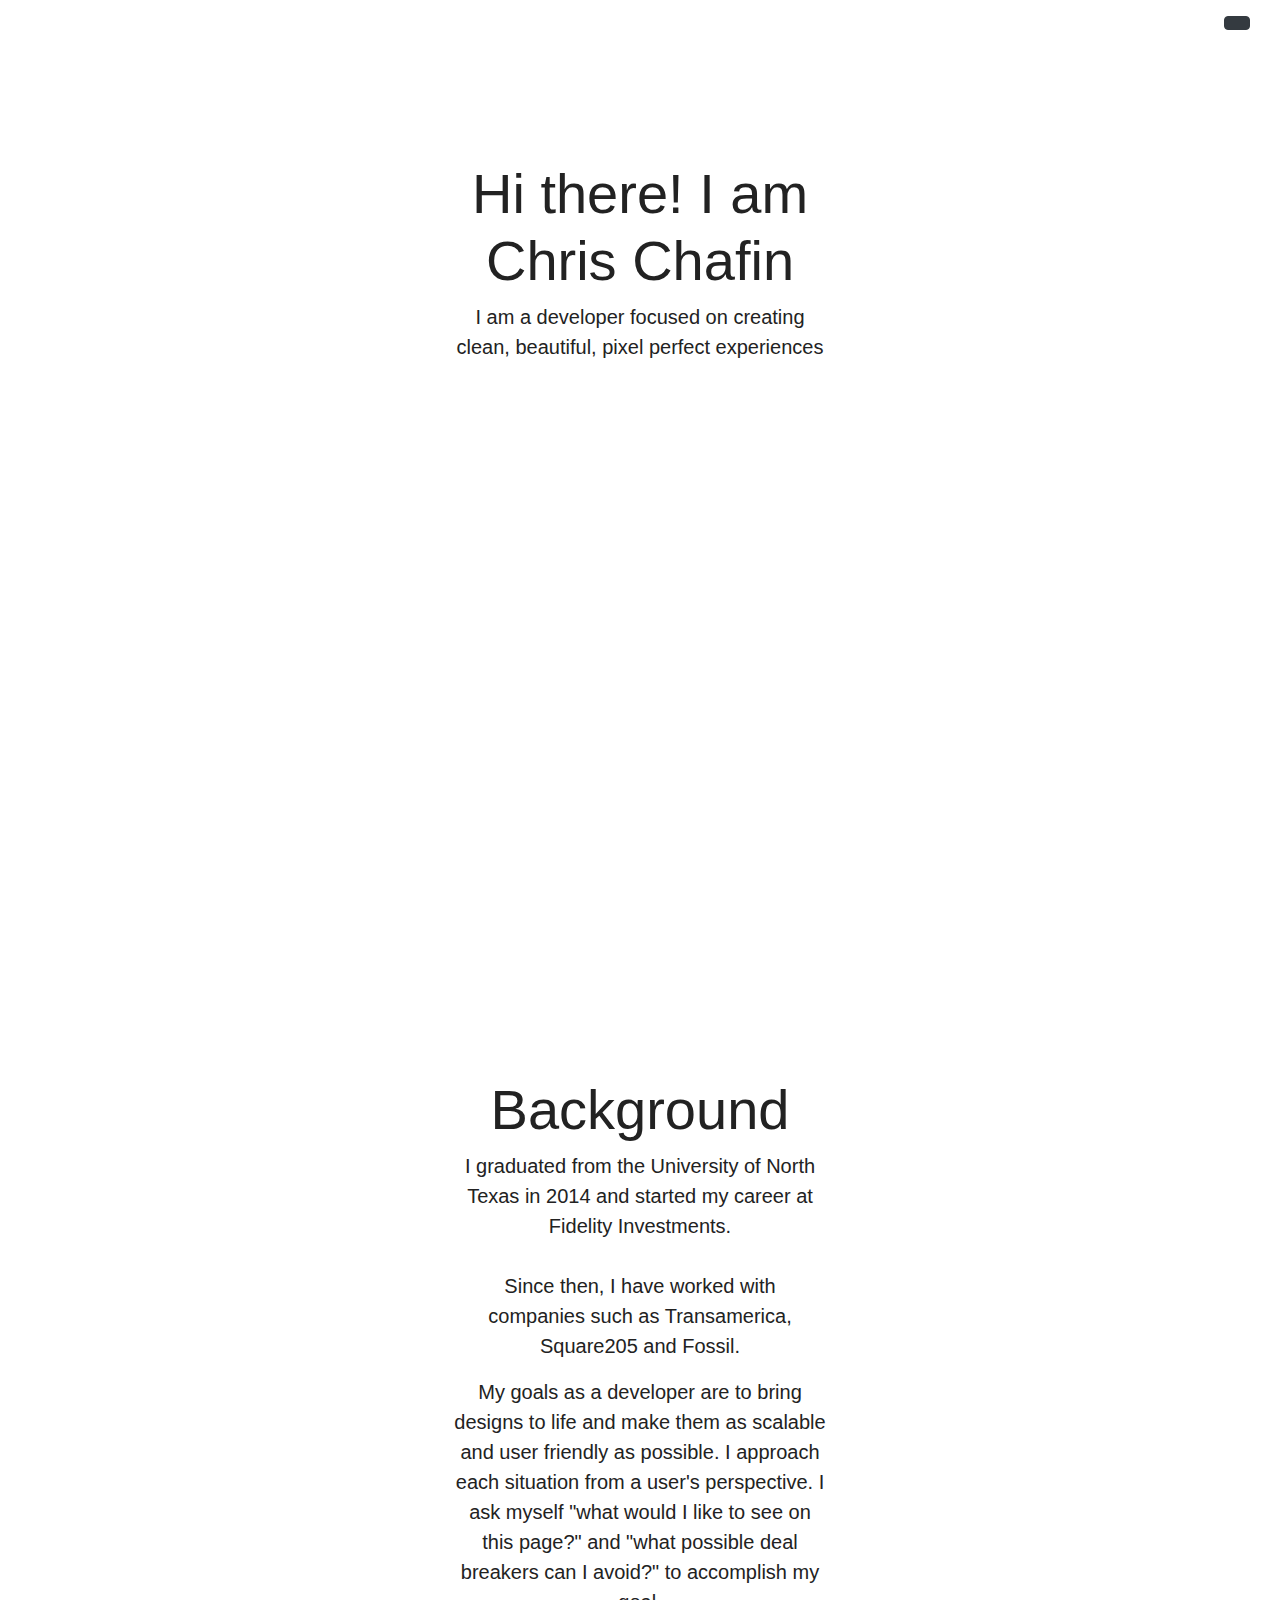
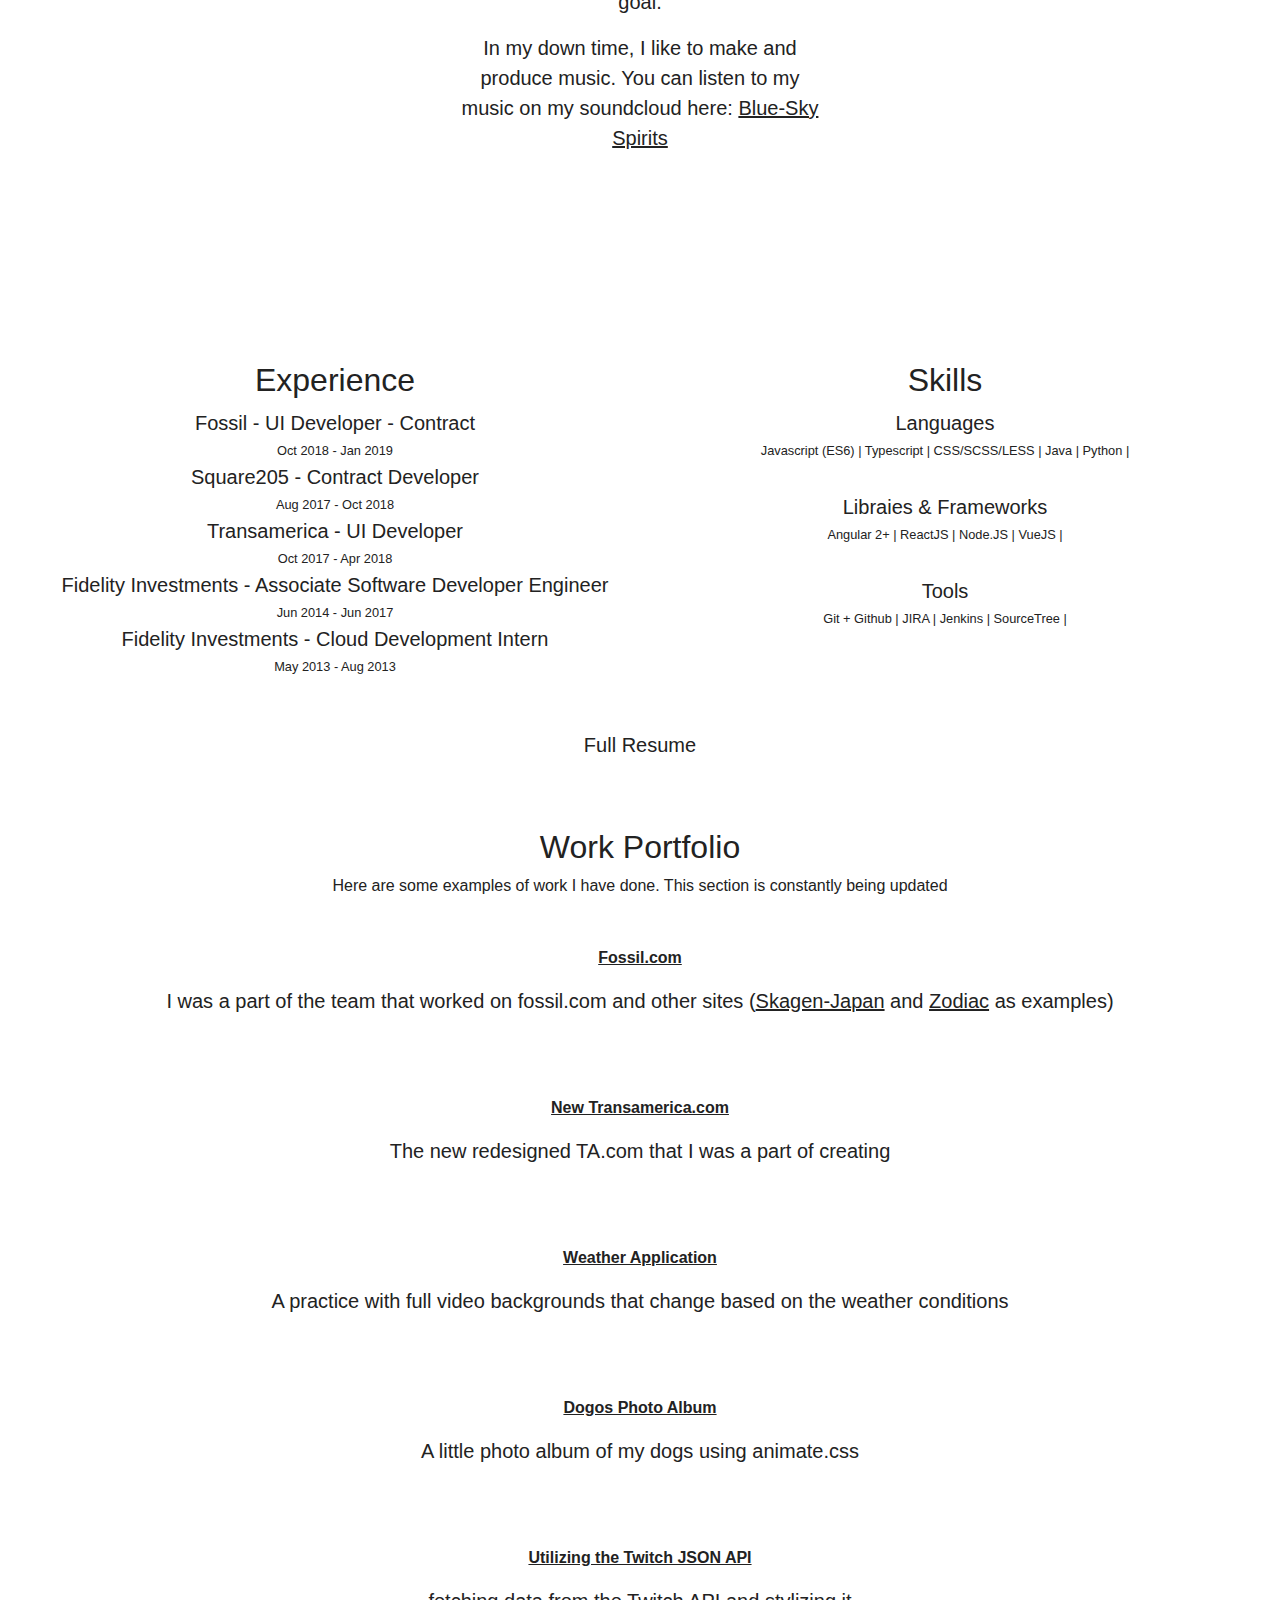
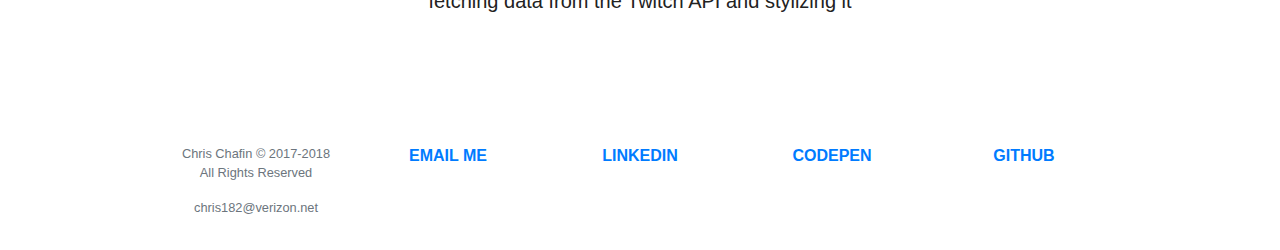
==== commit 33602c86: "Final Changes Before Upload" ====
--- a/index.html
+++ b/index.html
@@ -36,7 +36,7 @@
     <div class="overflow-hidden p-3 p-md-5 m-md-3 text-center row" id="background">
       <div class="col-md-5 p-lg-5 mx-auto my-5">
         <h1 class="display-4 font-weight-normal">Background</h1>
-        <p class="lead font-weight-normal">I graduated from the University of North Texas in 2014 and started my career at Fidelity Investments. <br/><br/>Since then, I have worked with companies such as Transamerica and Square205.</p>
+        <p class="lead font-weight-normal">I graduated from the University of North Texas in 2014 and started my career at Fidelity Investments. <br/><br/>Since then, I have worked with companies such as Transamerica, Square205 and Fossil.</p>
         <p class="lead font-weight-normal">My goals as a developer are to bring designs to life and make them as scalable and user friendly as possible. I approach each situation from a user's perspective. I ask myself "what would I like to see on this page?" and "what possible deal breakers can I avoid?" to accomplish my goal.</p>
         <p class="lead font-weight-normal">In my down time, I like to make and produce music. You can listen to my music on my soundcloud here: <a href="https://soundcloud.com/blue-sky-spirits" target="_blank" style="text-decoration: underline;"><i class="fab fa-soundcloud"></i> Blue-Sky Spirits</a></p>
       </div>                
@@ -46,8 +46,10 @@
       <div class="text-center overflow-hidden" id="work">
         <div class="my-3 py-3">
           <h2 class="display-5">Experience</h2>
+          <p class="lead"><a class="work-link" href="https://www.fossil.com/us/en.html" target="_blank">Fossil</a> - UI Developer - Contract</p>
+          <small>Oct 2018 - Jan 2019</small>
           <p class="lead"><a class="work-link" href="http://www.square205.com" target="_blank">Square205</a> - Contract Developer</p>
-          <small>Aug 2017 - Present</small>
+          <small>Aug 2017 - Oct 2018</small>
           <p class="lead"><a class="work-link" href="https://www.transamerica.com/individual/" target="_blank">Transamerica</a> - UI Developer</p>
           <small>Oct 2017 - Apr 2018</small>
           <p class="lead"><a class="work-link" href="https://www.fidelity.com/" target="_blank">Fidelity Investments</a> - Associate Software Developer Engineer</p>
@@ -62,7 +64,7 @@
           <p class="lead">Languages</p>
           <small>Javascript (ES6)</small>
           <small>Typescript</small>
-          <small>CSS/SCSS</small>
+          <small>CSS/SCSS/LESS</small>
           <small>Java</small>
           <small>Python</small>
           <div class="skill-list">
@@ -88,6 +90,15 @@
     <div class="position-relative overflow-hidden p-3 p-md-5 m-md-3 text-center" id="projects">
       <h2>Work Portfolio</h2>
       <p>Here are some examples of work I have done. This section is constantly being updated</p>
+      <!-- Fossil.com -->
+      <div class="text-center overflow-hidden" id="fossil.com">
+        <div class="my-3 py-3">
+          <p>
+            <a id="resume-link" href='https://www.fossil.com/us/en.html' target='_blank'>Fossil.com</a>
+          </p>
+          <p class="lead">I was a part of the team that worked on fossil.com and other sites (<a href='https://www.skagen-japan.com/' target='_blank'>Skagen-Japan</a> and <a href='https://www.zodiacwatches.com/' target='_blank'>Zodiac</a> as examples)</p>
+        </div>
+      </div>
       <!-- TA.com -->
       <div class="text-center overflow-hidden" id="ta.com">
         <div class="my-3 py-3">
@@ -95,7 +106,7 @@
             <a id="resume-link" href='https://www.transamerica.com/individual/' target='_blank'>New Transamerica.com</a>
           </p>
           <p class="lead">The new redesigned TA.com that I was a part of creating</p>
-      </div>
+        </div>
       </div>
       <!-- weather app-->
       <div class="text-center overflow-hidden" id="weather-app">
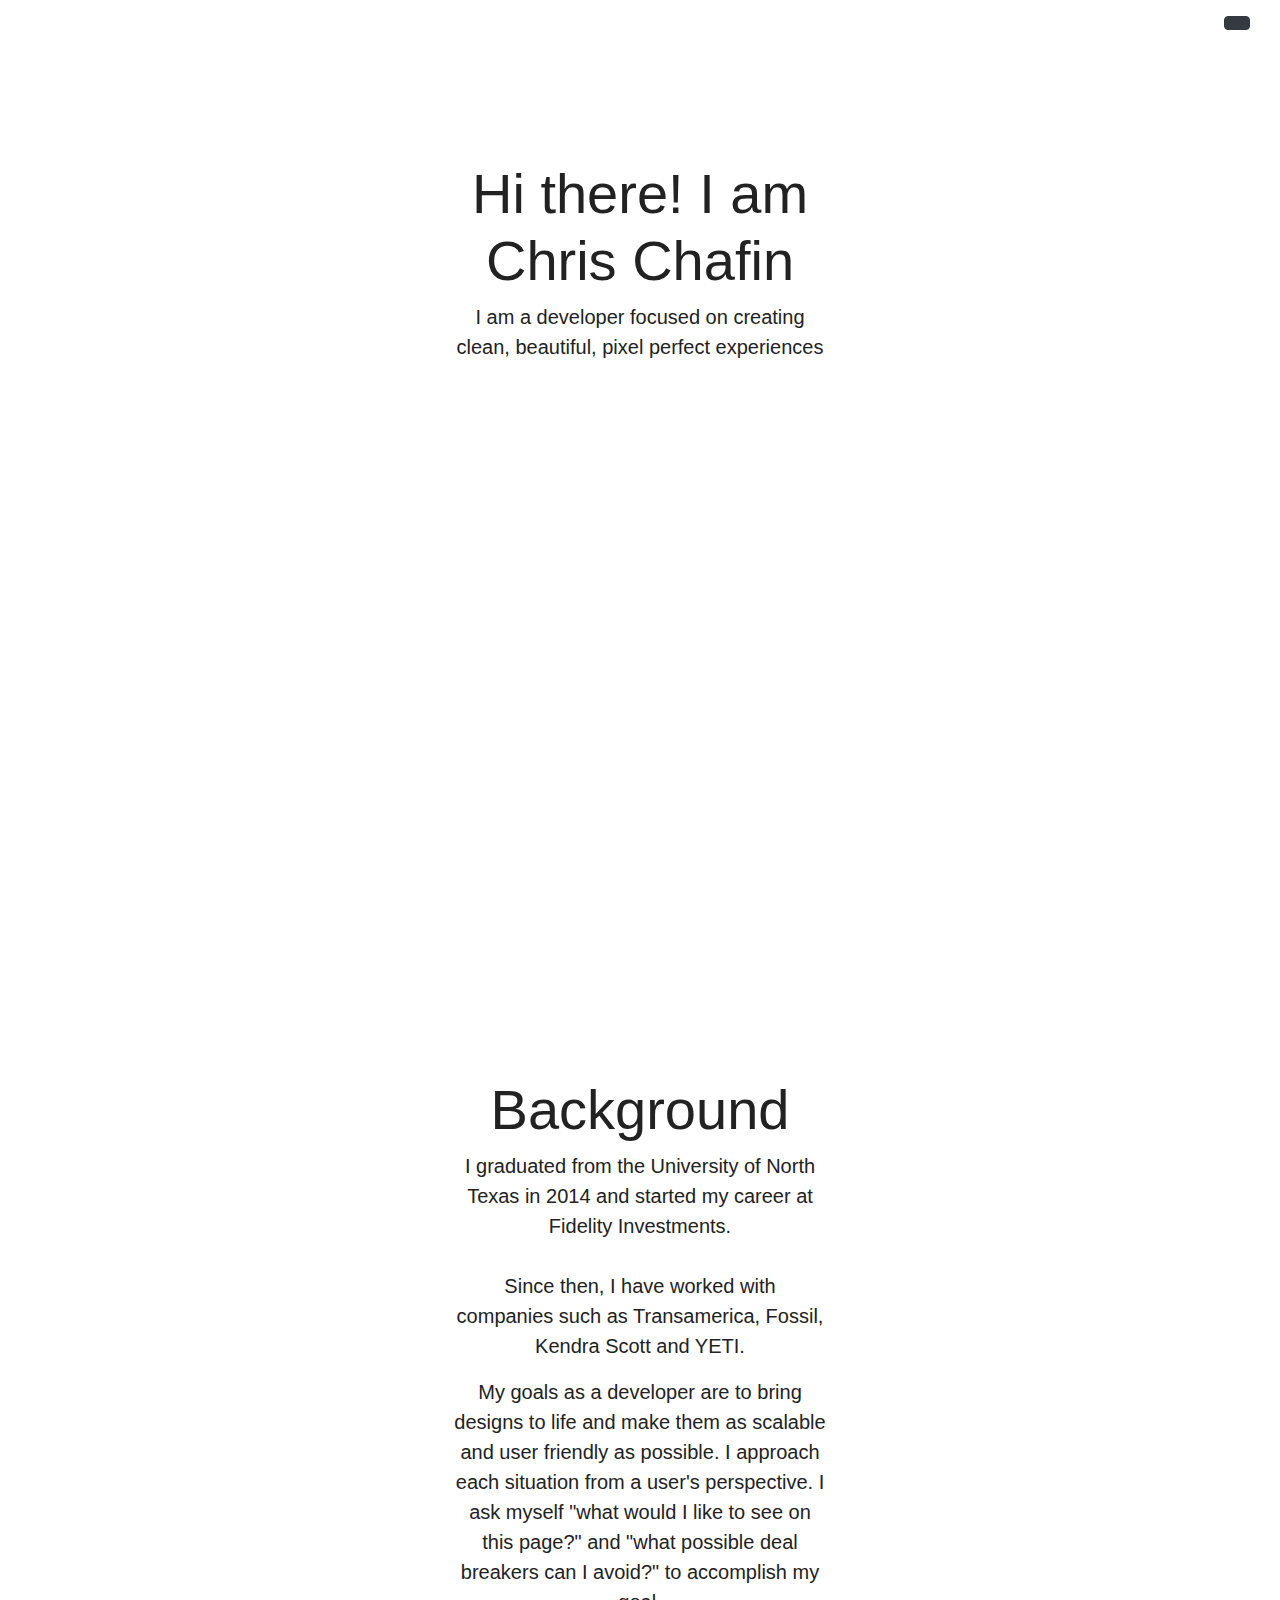
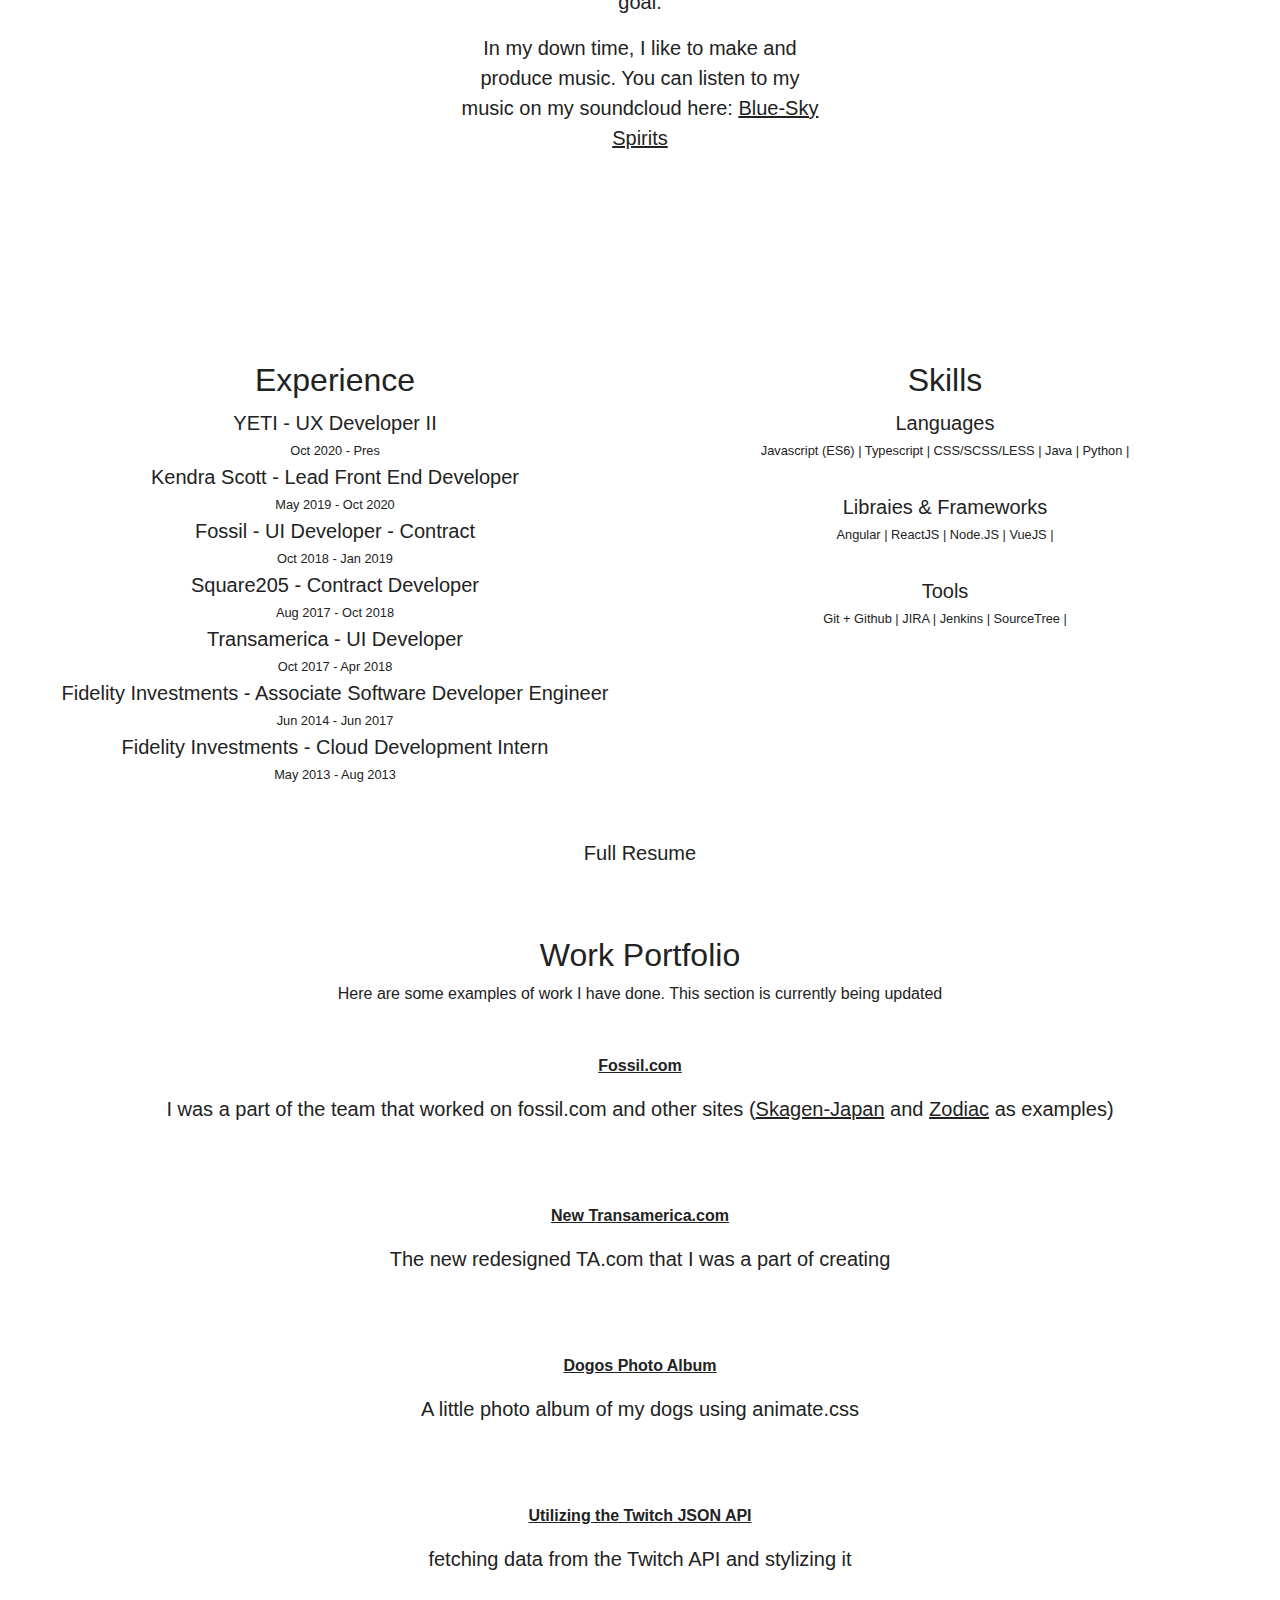
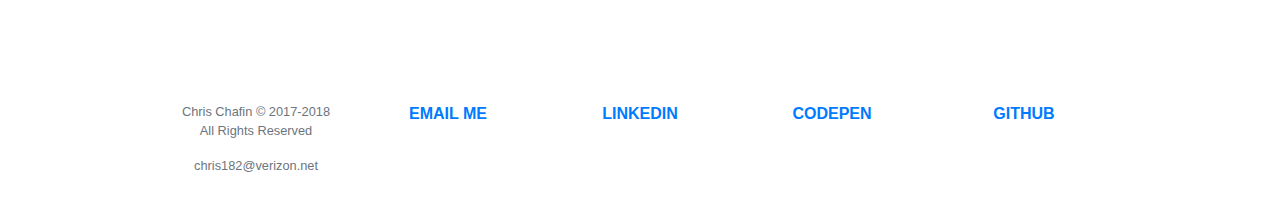
==== commit d4c19a34: "Update work history and remove weather app" ====
--- a/index.html
+++ b/index.html
@@ -36,7 +36,7 @@
     <div class="overflow-hidden p-3 p-md-5 m-md-3 text-center row" id="background">
       <div class="col-md-5 p-lg-5 mx-auto my-5">
         <h1 class="display-4 font-weight-normal">Background</h1>
-        <p class="lead font-weight-normal">I graduated from the University of North Texas in 2014 and started my career at Fidelity Investments. <br/><br/>Since then, I have worked with companies such as Transamerica, Square205 and Fossil.</p>
+        <p class="lead font-weight-normal">I graduated from the University of North Texas in 2014 and started my career at Fidelity Investments. <br/><br/>Since then, I have worked with companies such as Transamerica, Fossil, Kendra Scott and YETI.</p>
         <p class="lead font-weight-normal">My goals as a developer are to bring designs to life and make them as scalable and user friendly as possible. I approach each situation from a user's perspective. I ask myself "what would I like to see on this page?" and "what possible deal breakers can I avoid?" to accomplish my goal.</p>
         <p class="lead font-weight-normal">In my down time, I like to make and produce music. You can listen to my music on my soundcloud here: <a href="https://soundcloud.com/blue-sky-spirits" target="_blank" style="text-decoration: underline;"><i class="fab fa-soundcloud"></i> Blue-Sky Spirits</a></p>
       </div>                
@@ -46,6 +46,10 @@
       <div class="text-center overflow-hidden" id="work">
         <div class="my-3 py-3">
           <h2 class="display-5">Experience</h2>
+          <p class="lead"><a class="work-link" href="https://www.yeti.com" target="_blank">YETI</a> - UX Developer II</p>
+          <small>Oct 2020 - Pres</small>
+          <p class="lead"><a class="work-link" href="https://www.kendrascott.com" target="_blank">Kendra Scott</a> - Lead Front End Developer</p>
+          <small>May 2019 - Oct 2020</small>
           <p class="lead"><a class="work-link" href="https://www.fossil.com/us/en.html" target="_blank">Fossil</a> - UI Developer - Contract</p>
           <small>Oct 2018 - Jan 2019</small>
           <p class="lead"><a class="work-link" href="http://www.square205.com" target="_blank">Square205</a> - Contract Developer</p>
@@ -69,7 +73,7 @@
           <small>Python</small>
           <div class="skill-list">
             <p class="lead">Libraies & Frameworks</p>
-            <small>Angular 2+</small>
+            <small>Angular</small>
             <small>ReactJS</small>
             <small>Node.JS</small>
             <small>VueJS</small>
@@ -84,12 +88,12 @@
     </div>
     <!-- resume link -->
     <div class="resume text-center" id="resume-section">
-      <a class="lead" id="resume-link" href="docs/Christopher_Chafin_Resume.pdf" target="_blank"><i class="far fa-hand-point-right"></i> Full Resume <i class="far fa-hand-point-left"></i></a>
+      <a class="lead" id="resume-link" href="docs/chris-chafin-resume.pdf" target="_blank"><i class="far fa-hand-point-right"></i> Full Resume <i class="far fa-hand-point-left"></i></a>
     </div>  
     <!-- projects -->
     <div class="position-relative overflow-hidden p-3 p-md-5 m-md-3 text-center" id="projects">
       <h2>Work Portfolio</h2>
-      <p>Here are some examples of work I have done. This section is constantly being updated</p>
+      <p>Here are some examples of work I have done. This section is currently being updated</p>
       <!-- Fossil.com -->
       <div class="text-center overflow-hidden" id="fossil.com">
         <div class="my-3 py-3">
@@ -108,15 +112,6 @@
           <p class="lead">The new redesigned TA.com that I was a part of creating</p>
         </div>
       </div>
-      <!-- weather app-->
-      <div class="text-center overflow-hidden" id="weather-app">
-          <div class="my-3 py-3">
-            <p>
-              <a id="resume-link" href='weather-app/weather-2.html' target='_blank'>Weather Application</a>
-            </p>
-            <p class="lead">A practice with full video backgrounds that change based on the weather conditions</p>
-          </div>
-      </div> 
       <!-- dogs -->       
       <div class="text-center overflow-hidden" id="dogos">
         <div class="my-3 py-3">
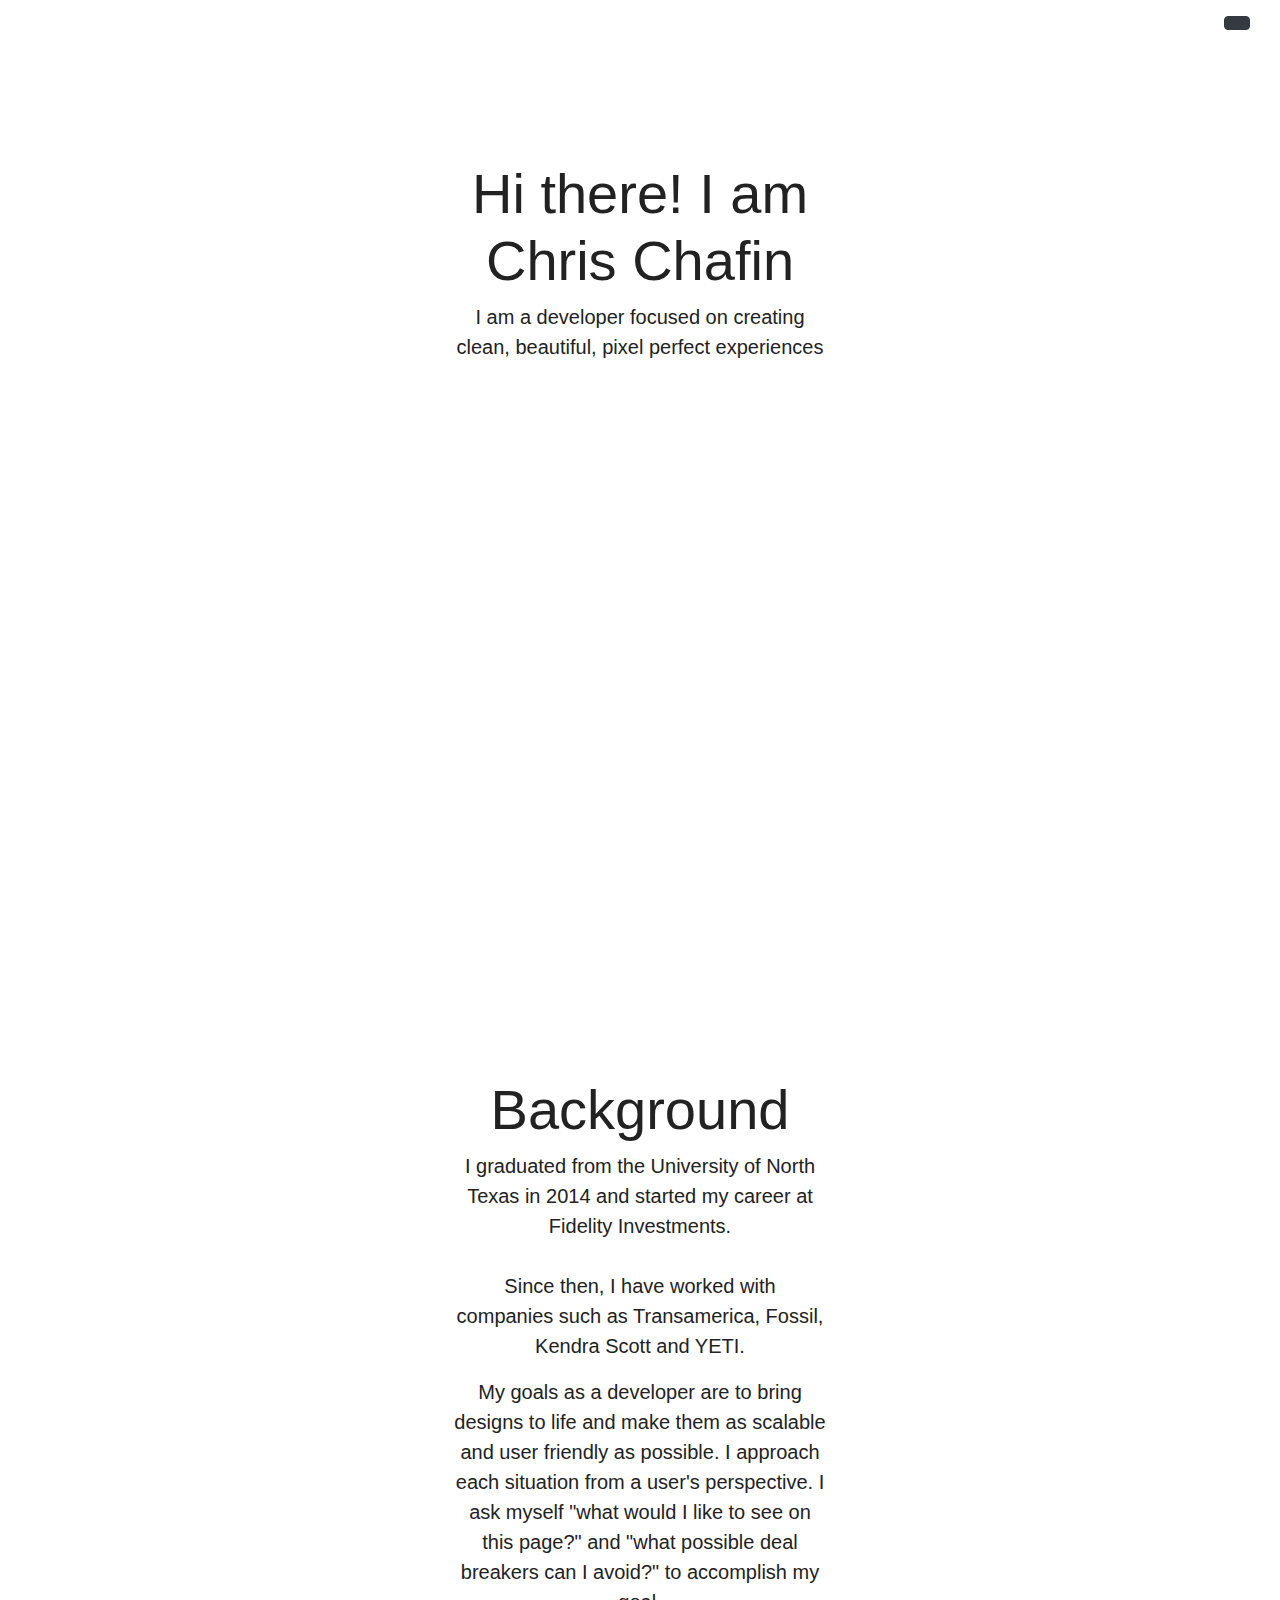
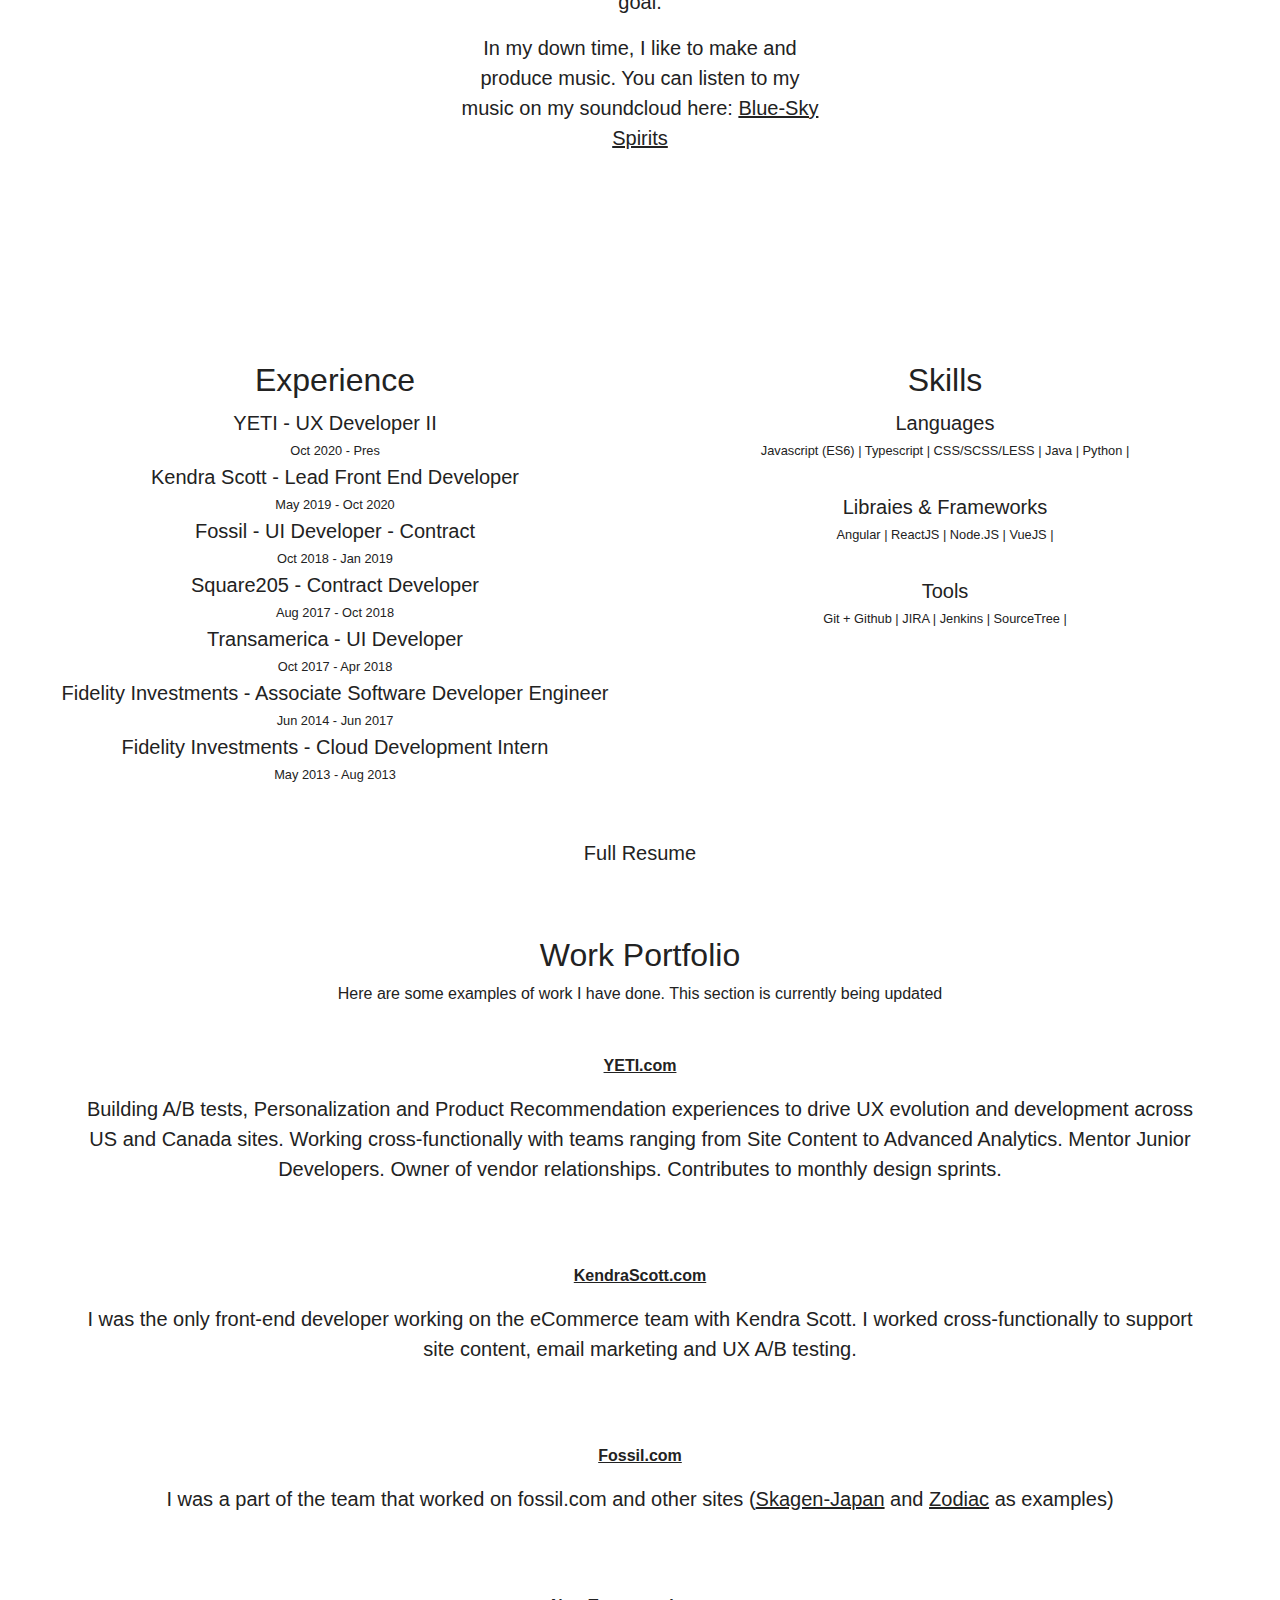
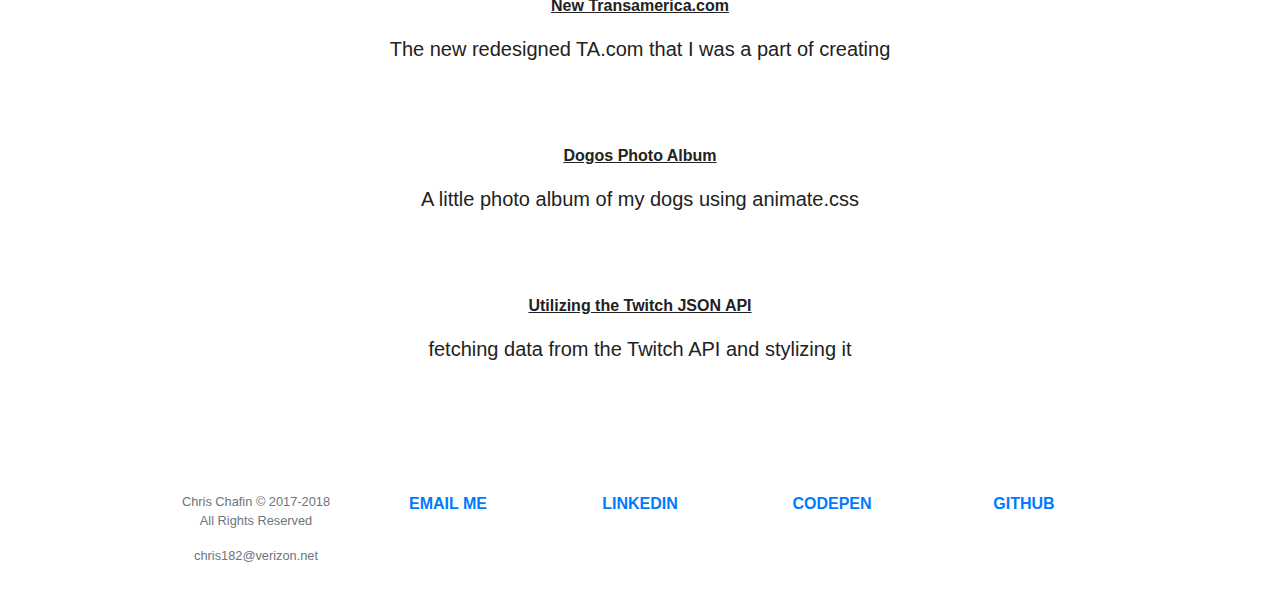
==== commit 8948bebc: "update more work info" ====
--- a/index.html
+++ b/index.html
@@ -94,6 +94,24 @@
     <div class="position-relative overflow-hidden p-3 p-md-5 m-md-3 text-center" id="projects">
       <h2>Work Portfolio</h2>
       <p>Here are some examples of work I have done. This section is currently being updated</p>
+      <!-- yeti.com -->
+      <div class="text-center overflow-hidden" id="fossil.com">
+        <div class="my-3 py-3">
+          <p>
+            <a id="resume-link" href='https://www.yeti.com' target='_blank'>YETI.com</a>
+          </p>
+          <p class="lead">Building A/B tests, Personalization and Product Recommendation experiences to drive UX evolution and development across US and Canada sites. Working cross-functionally with teams ranging from Site Content to Advanced Analytics. Mentor Junior Developers. Owner of vendor relationships. Contributes to monthly design sprints.</p>
+        </div>
+      </div>
+      <!-- kendrascott.com -->
+      <div class="text-center overflow-hidden" id="fossil.com">
+        <div class="my-3 py-3">
+          <p>
+            <a id="resume-link" href='https://www.kendrascott.com' target='_blank'>KendraScott.com</a>
+          </p>
+          <p class="lead">I was the only front-end developer working on the eCommerce team with Kendra Scott. I worked cross-functionally to support site content, email marketing and UX A/B testing.</p>
+        </div>
+      </div>
       <!-- Fossil.com -->
       <div class="text-center overflow-hidden" id="fossil.com">
         <div class="my-3 py-3">
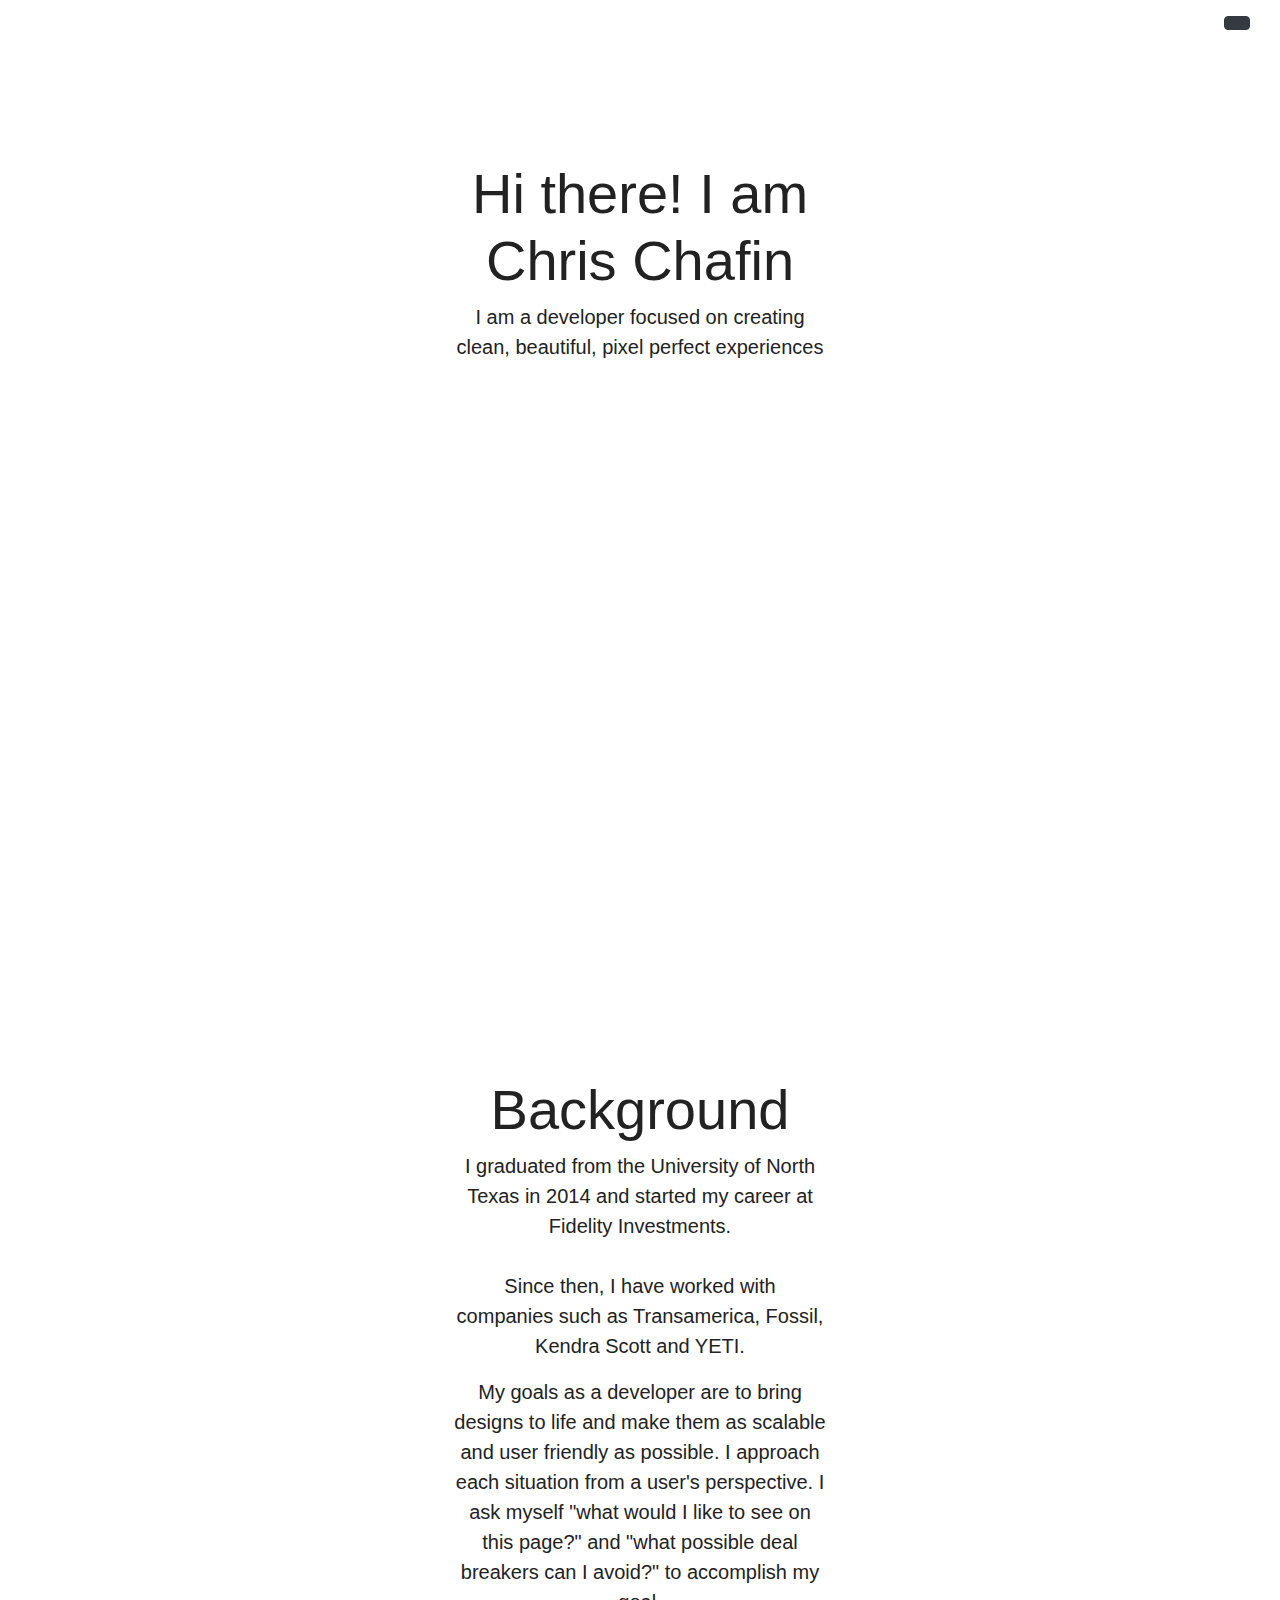
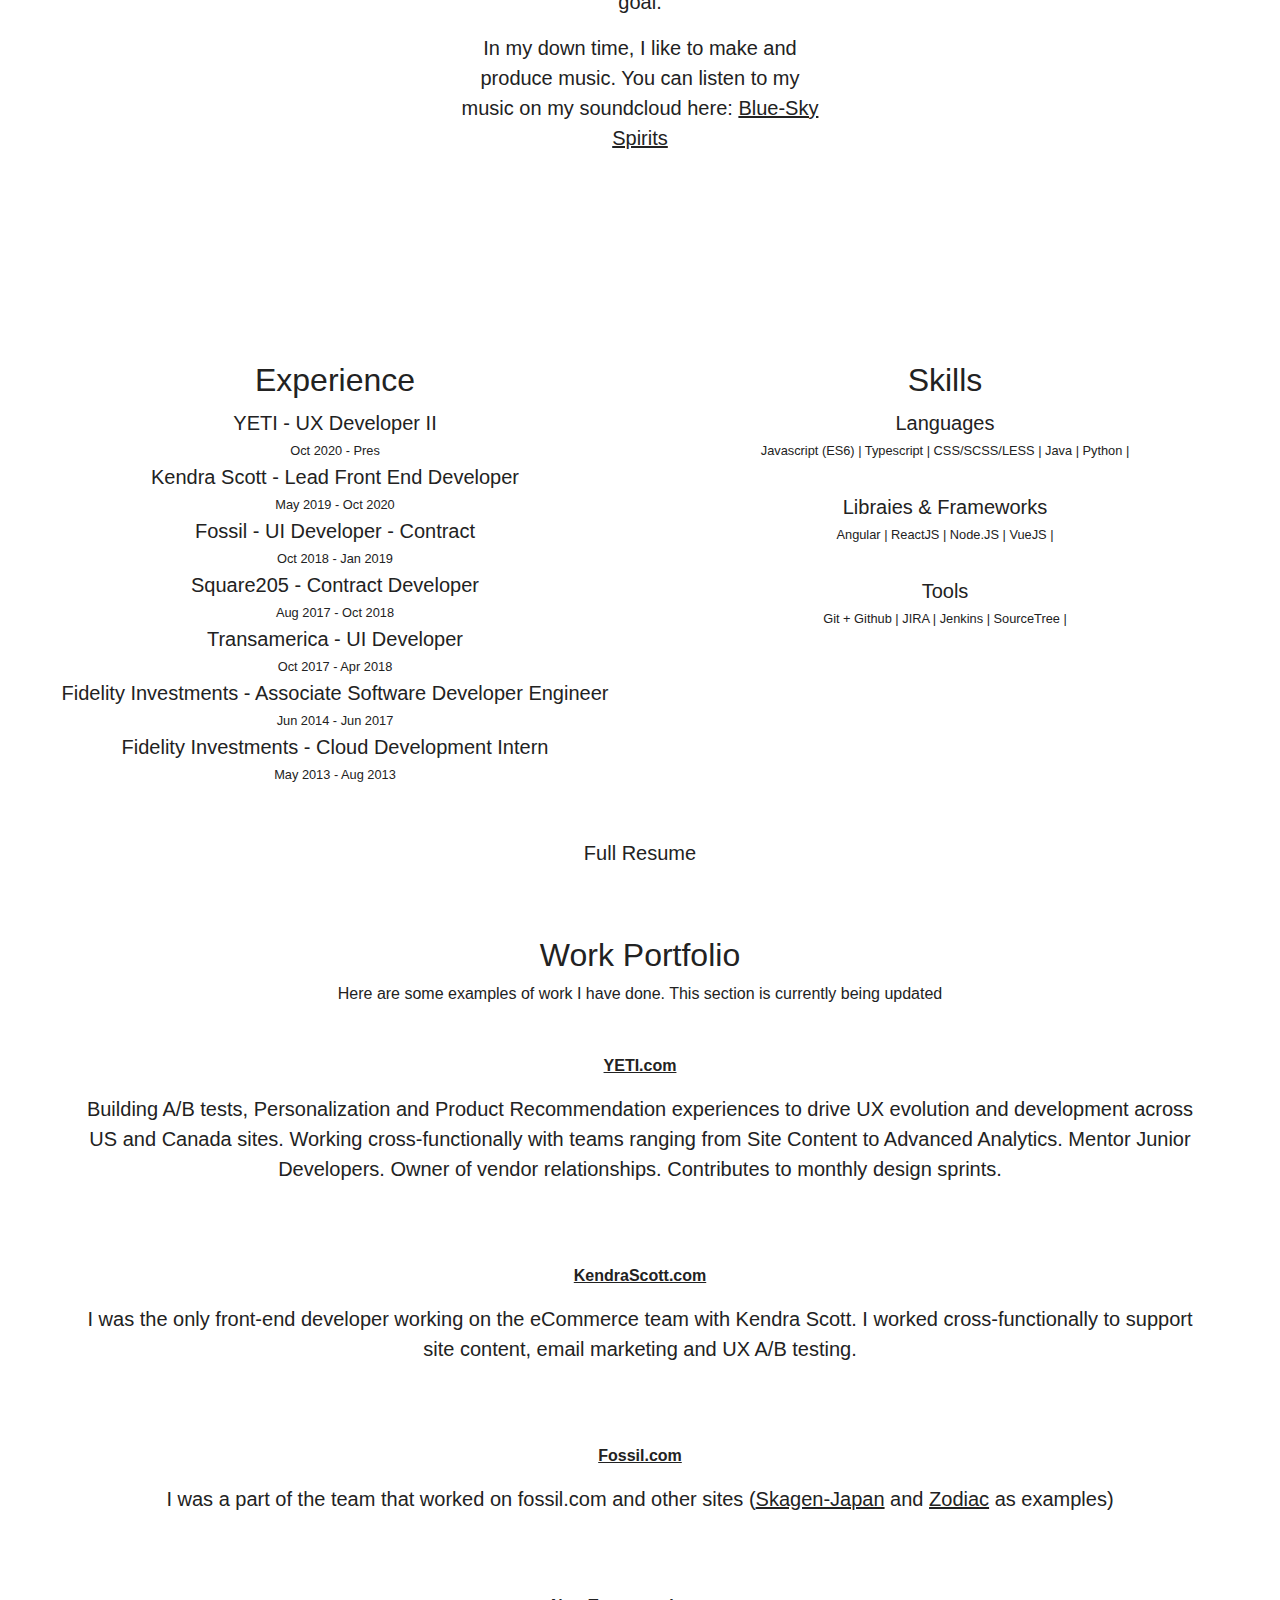
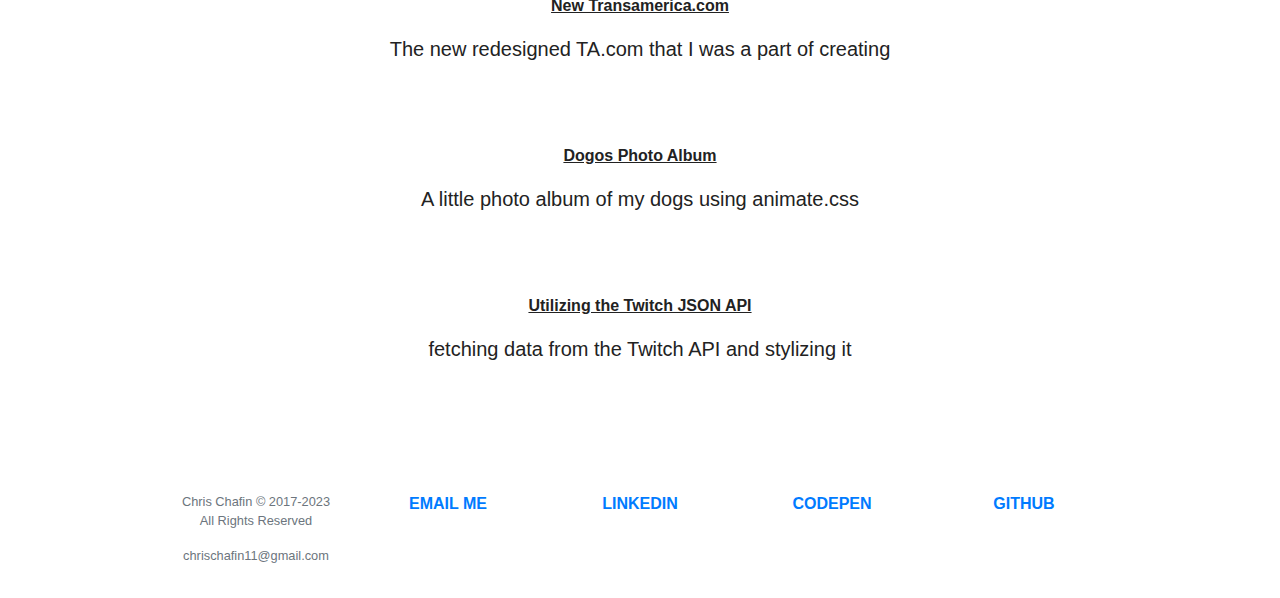
==== commit e1e2e605: "update email address" ====
--- a/index.html
+++ b/index.html
@@ -156,12 +156,12 @@
       <div class="row text-center">
           <div class="col-12 col-md">
             <!-- Icon -->
-            <small class="d-block mb-3 text-muted">Chris Chafin © 2017-2018 All Rights Reserved</small>
-            <small class="d-block mb-3 text-muted">chris182@verizon.net</small>
+            <small class="d-block mb-3 text-muted">Chris Chafin © 2017-2023 All Rights Reserved</small>
+            <small class="d-block mb-3 text-muted">chrischafin11@gmail.com</small>
           </div>
           <div class="col-6 col-md">
             <ul class="list-unstyled text-small">
-              <li><a class="footer_link" href="mailto:chris182@verizon.net"><i class="far fa-envelope"></i> Email Me</a></li>
+              <li><a class="footer_link" href="mailto:chrischafin11@gmail.com"><i class="far fa-envelope"></i> Email Me</a></li>
             </ul>
           </div>
           <div class="col-6 col-md">
